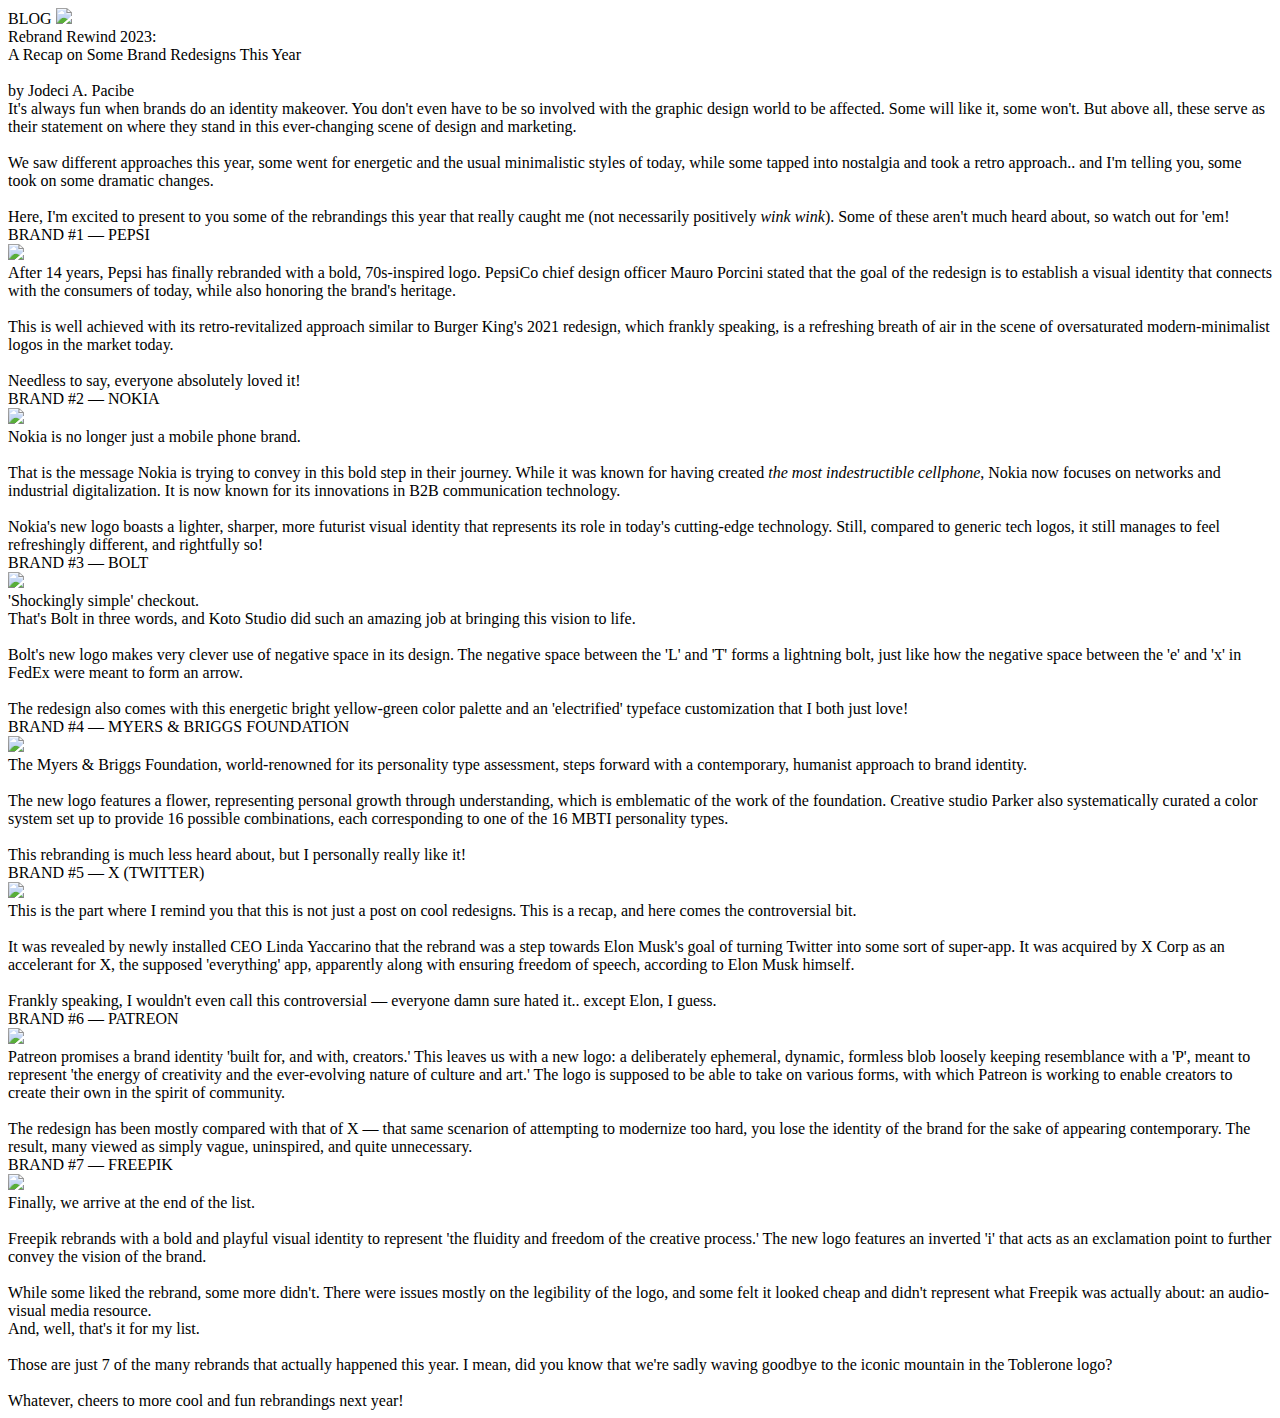
==== blog/index.html @ 335f984f "Update and rename blog.html to blog/index.html" ====
<!doctype html>
<html>
  <head> 
    <meta charset="UTF-8"> 
    <meta name="viewport" content="width=device-width, initial-scale=1.0"> 
    <meta http-equiv="X-UA-Compatible" content="ie=edge"> 
    <title>Rebrand Rewind 2023: A Recap on Brand Redesigns This Year | SUPRANOVVA Blog</title>
    <link rel="shortcut icon" type="image/png" href="assets/favicon.png">
    <link rel="stylesheet" href="../styles/blog.css">
  </head> 
  <body class="">
    <div class=" header">
      <span>BLOG</span>
      <span><a href="../"><img id="back" src="../assets/suprasmol.svg"></a></span>
    </div>
    <div class="title content">
      <span>
        <span class="lvl1">
          Rebrand Rewind 2023: <br> A Recap on Some Brand Redesigns This Year
        </span>
      <br><br>by Jodeci A. Pacibe
      </span>
    </div>
    <div class="content">
      <span>
        It's always fun when brands do an identity makeover. You don't even have to be so involved with the graphic design world to be affected. Some will like it, some won't. But above all, these serve as their statement on where they stand in this ever-changing scene of design and marketing.
        <br><br>
        We saw different approaches this year, some went for energetic and the usual minimalistic styles of today, while some tapped into nostalgia and took a retro approach.. and I'm telling you, some took on some dramatic changes.
        <br><br>
        Here, I'm excited to present to you some of the rebrandings this year that really caught me (not necessarily positively <i>wink wink</i>). Some of these aren't much heard about, so watch out for 'em!
      </span>
    </div>
    <div class="content">
      <span class="subtitle">
        BRAND #1 — PEPSI<br>
        <img class="content-img" src="assets/pepsi.png">
      </span>
    </div>
    <div class="content">
      <span>
        After 14 years, Pepsi has finally rebranded with a bold, 70s-inspired logo. PepsiCo chief design officer Mauro Porcini stated that the goal of the redesign is to establish a visual identity that connects with the consumers of today, while also honoring the brand's heritage.
        <br><br>
        This is well achieved with its retro-revitalized approach similar to Burger King's 2021 redesign, which frankly speaking, is a refreshing breath of air in the scene of oversaturated modern-minimalist logos in the market today.
        <br><br>
        Needless to say, everyone absolutely loved it!
      </span>
    </div>
    <div class="content">
      <span class="subtitle">
        BRAND #2 — NOKIA<br>
        <img class="content-img" src="assets/nokia.png">
      </span>
    </div>
    <div class="content">
      <span>
        Nokia is no longer just a mobile phone brand.
        <br><br>
        That is the message Nokia is trying to convey in this bold step in their journey. While it was known for having created <i>the most indestructible cellphone</i>, Nokia now focuses on networks and industrial digitalization. It is now known for its innovations in B2B communication technology.
        <br><br>
        Nokia's new logo boasts a lighter, sharper, more futurist visual identity that represents its role in today's cutting-edge technology. Still, compared to generic tech logos, it still manages to feel refreshingly different, and rightfully so!
      </span>
    </div>
    <div class="content">
      <span class="subtitle">
        BRAND #3 — BOLT<br>
        <img class="content-img" src="assets/bolt.png">
      </span>
    </div>
    <div class="content">
      <span>
        'Shockingly simple' checkout.
        <br>
        That's Bolt in three words, and Koto Studio did such an amazing job at bringing this vision to life.
        <br><br>
        Bolt's new logo makes very clever use of negative space in its design. The negative space between the 'L' and 'T' forms a lightning bolt, just like how the negative space between the 'e' and 'x' in FedEx were meant to form an arrow.
        <br><br>The redesign also comes with this energetic bright yellow-green color palette and an 'electrified' typeface customization that I both just love!
      </span>
    </div>
    <div class="content">
      <span class="subtitle">
        BRAND #4 — MYERS & BRIGGS FOUNDATION<br>
        <img class="content-img" src="assets/myersbriggs.png">
      </span>
    </div>
    <div class="content">
      <span>
        The Myers & Briggs Foundation, world-renowned for its personality type assessment, steps forward with a contemporary, humanist approach to brand identity. 
        <br><br>
        The new logo features a flower, representing personal growth through understanding, which is emblematic of the work of the foundation. Creative studio Parker also systematically curated a color system set up to provide 16 possible combinations, each corresponding to one of the 16 MBTI personality types.
        <br><br>
        This rebranding is much less heard about, but I personally really like it!
      </span>
    </div>
    <div class="content">
      <span class="subtitle">
        BRAND #5 — X (TWITTER)<br>
        <img class="content-img" src="assets/x.png">
      </span>
    </div>
    <div class="content">
      <span>
        This is the part where I remind you that this is not just a post on cool redesigns. This is a recap, and here comes the controversial bit.
        <br><br>
        It was revealed by newly installed CEO Linda Yaccarino that the rebrand was a step towards Elon Musk's goal of turning Twitter into some sort of super-app. It was acquired by X Corp as an accelerant for X, the supposed 'everything' app, apparently along with ensuring freedom of speech, according to Elon Musk himself.
        <br><br>
        Frankly speaking, I wouldn't even call this controversial — everyone damn sure hated it.. except Elon, I guess.
      </span>
    </div>
    <div class="content">
      <span class="subtitle">
        BRAND #6 — PATREON<br>
        <img class="content-img" src="assets/patreon.png">
      </span>
    </div>
    <div class="content">
      <span>
        Patreon promises a brand identity 'built for, and with, creators.' 
        This leaves us with a new logo: a deliberately ephemeral, dynamic, formless blob loosely keeping resemblance with a 'P', meant to represent 'the energy of creativity and the ever-evolving nature of culture and art.' The logo is supposed to be able to take on various forms, with which Patreon is working to enable creators to create their own in the spirit of community.
        <br><br>
        The redesign has been mostly compared with that of X — that same scenarion of attempting to modernize too hard, you lose the identity of the brand for the sake of appearing contemporary. The result, many viewed as simply vague, uninspired, and quite unnecessary.
      </span>
    </div>
    <div class="content">
      <span class="subtitle">
        BRAND #7 — FREEPIK<br>
        <img class="content-img" src="assets/freepik.png">
      </span>
    </div>
    <div class="content">
      <span>
        Finally, we arrive at the end of the list.
        <br><br>
        Freepik rebrands with a bold and playful visual identity to represent 'the fluidity and freedom of the creative process.' The new logo features an inverted 'i' that acts as an exclamation point to further convey the vision of the brand.
        <br><br>
        While some liked the rebrand, some more didn't. There were issues mostly on the legibility of the logo, and some felt it looked cheap and didn't represent what Freepik was actually about: an audio-visual media resource.
      </span>
    </div>
    <div class="content">
      <span>
        And, well, that's it for my list.
        <br><br>
        Those are just 7 of the many rebrands that actually happened this year. I mean, did you know that we're sadly waving goodbye to the iconic mountain in the Toblerone logo?
        <br><br>
        Whatever, cheers to more cool and fun rebrandings next year!
      </span>
    </div>
    <div class="foot-pad"></div>
 </body>
</html>
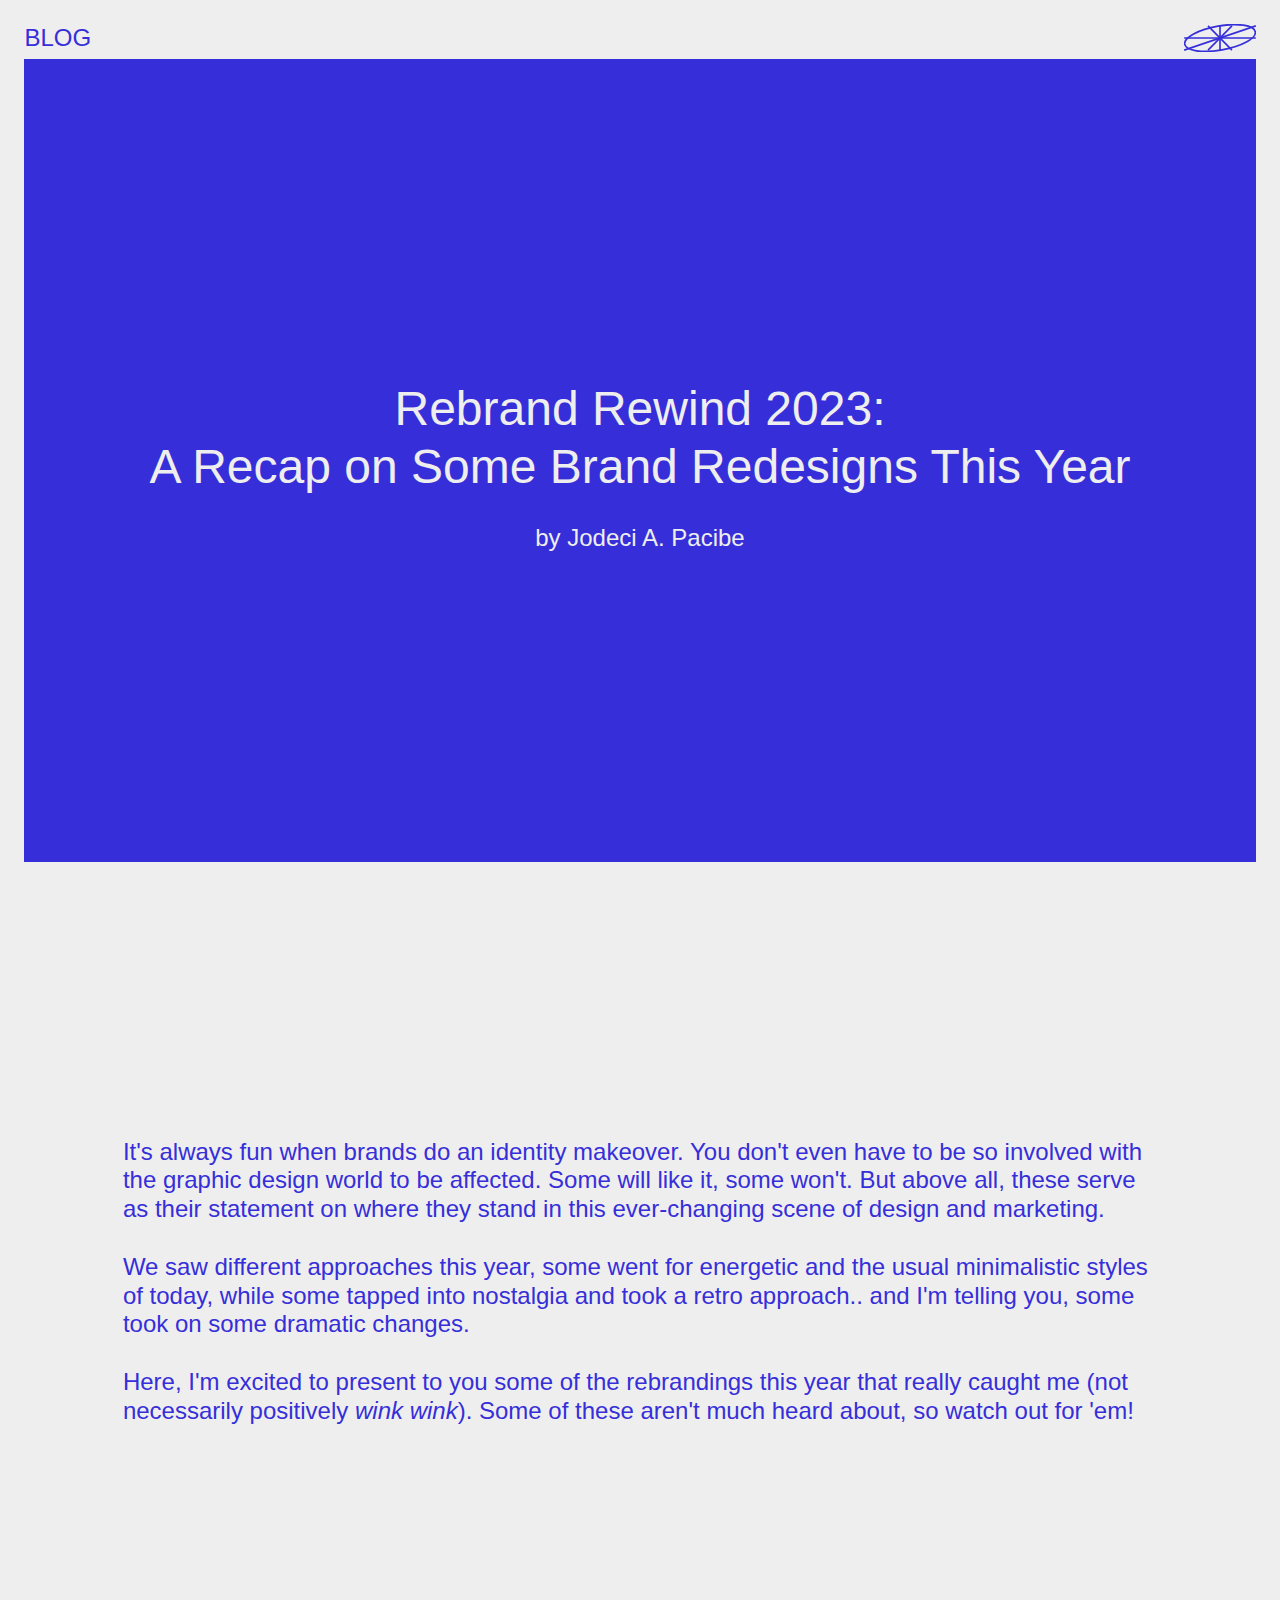
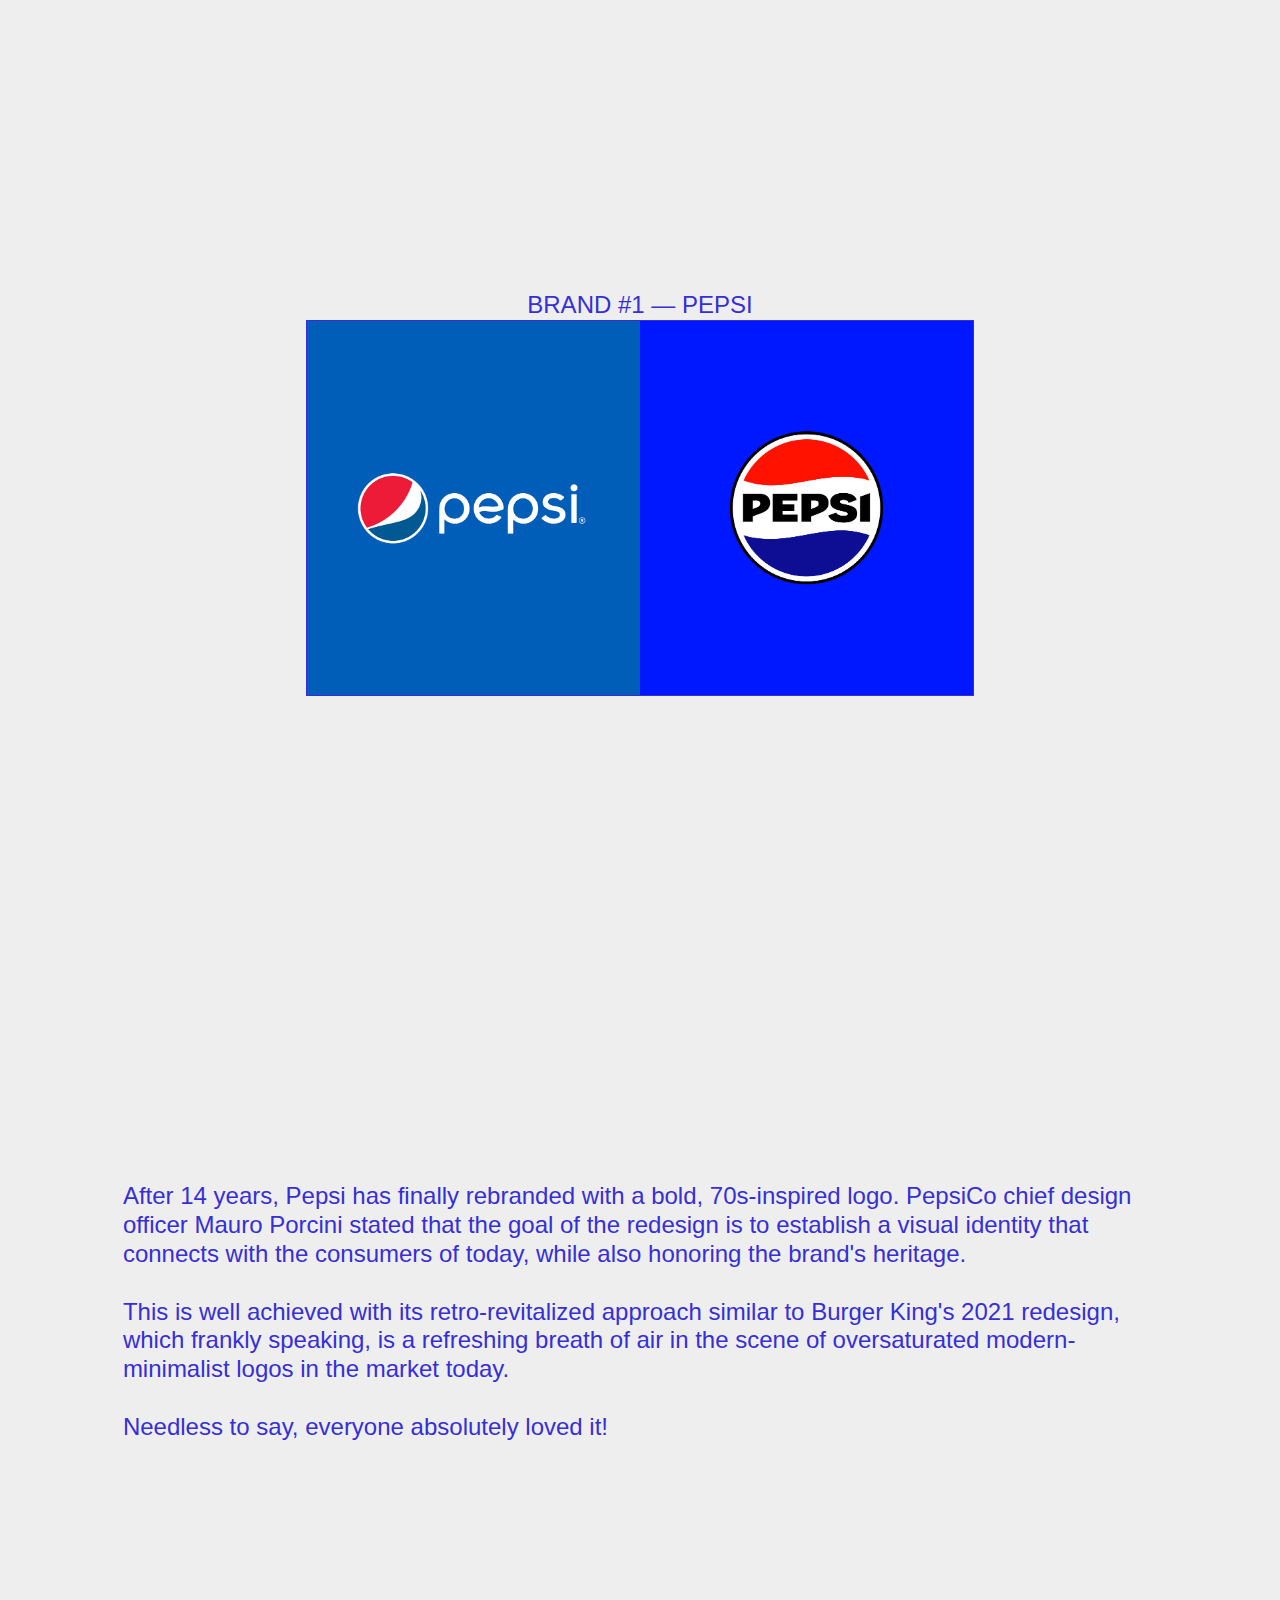
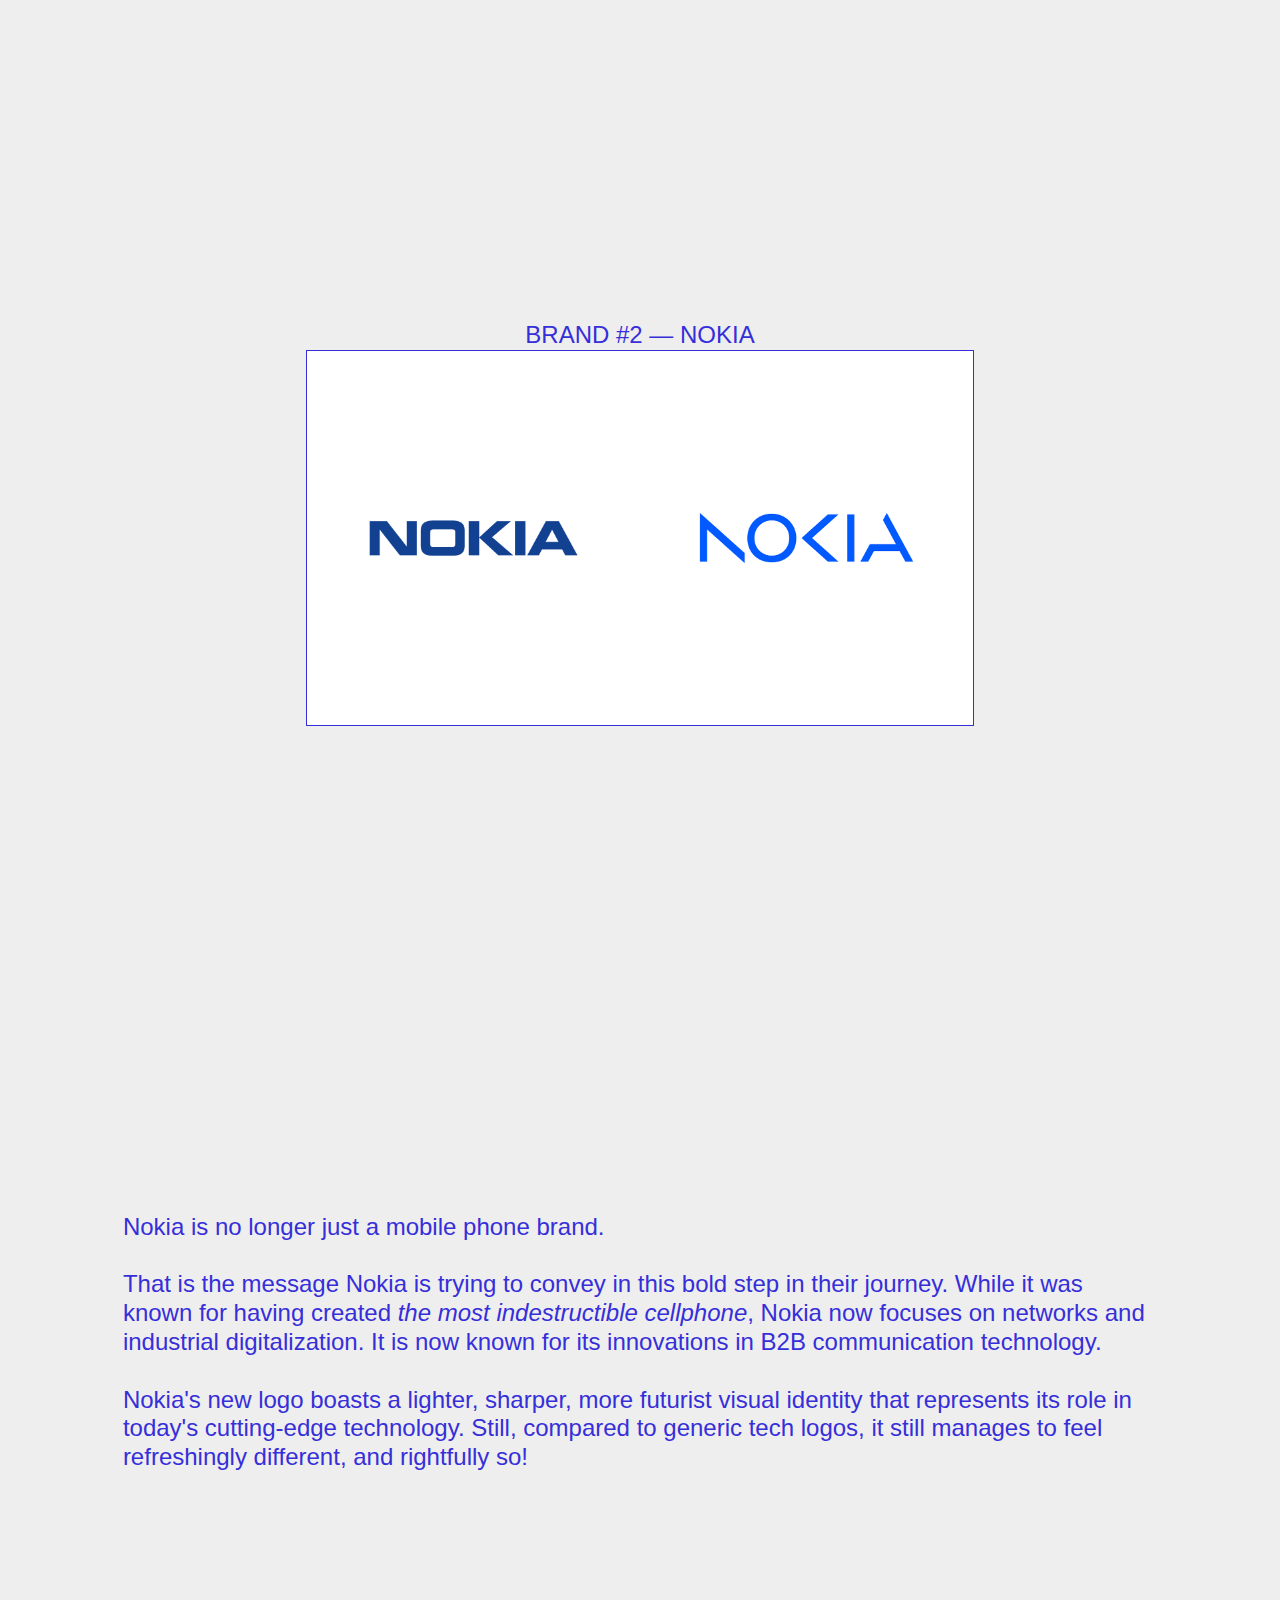
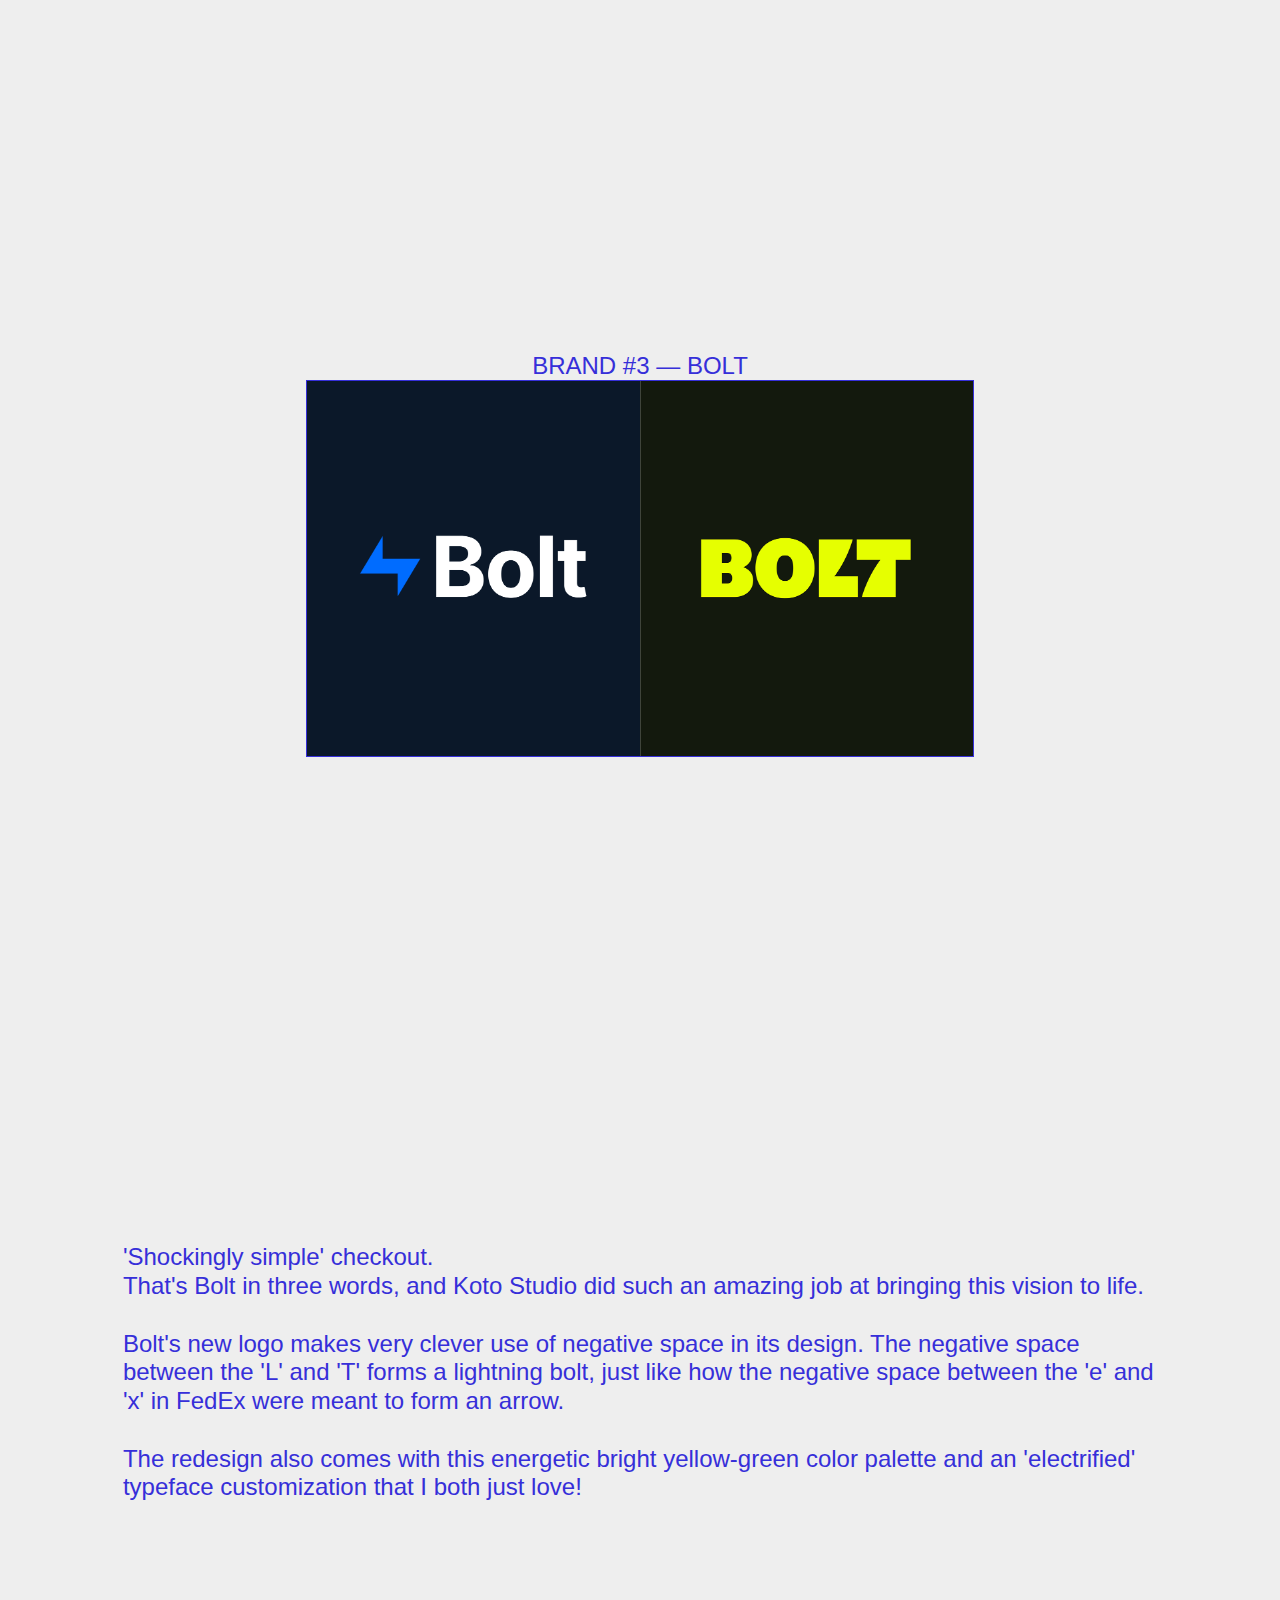
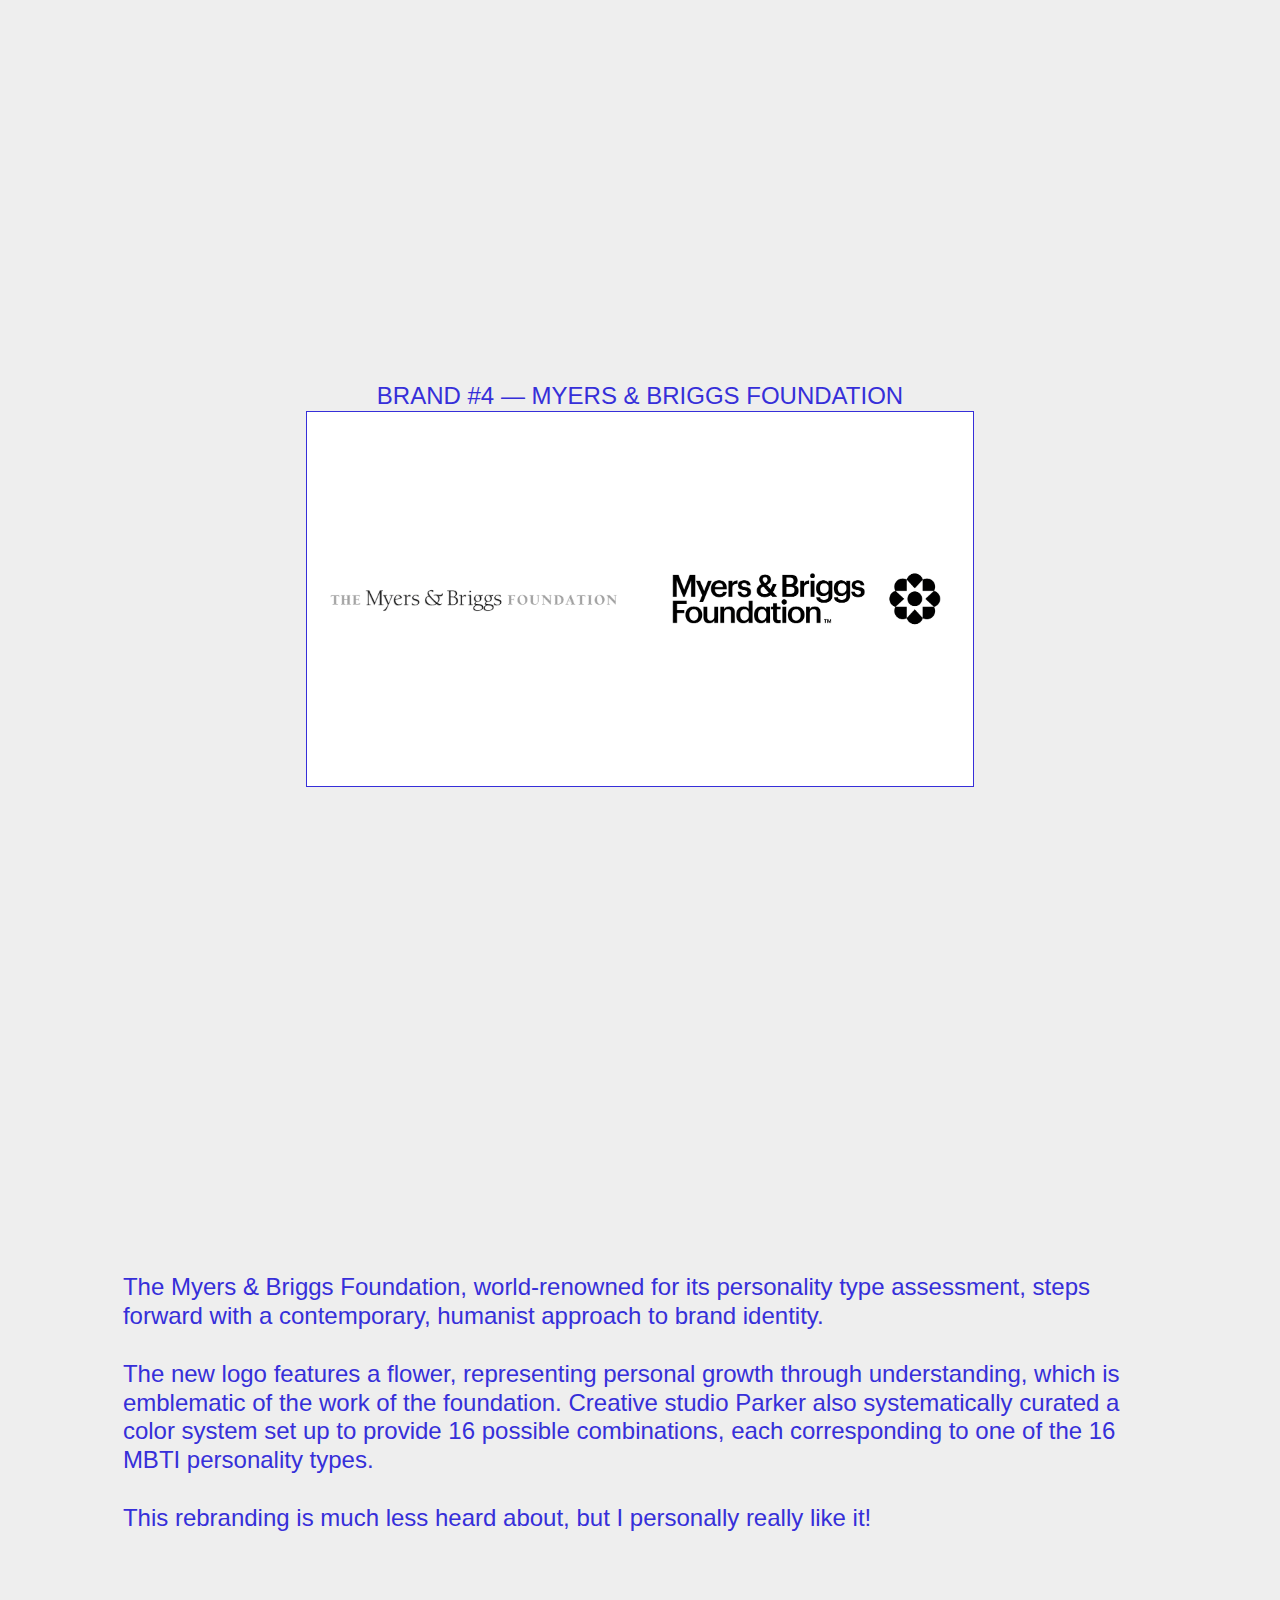
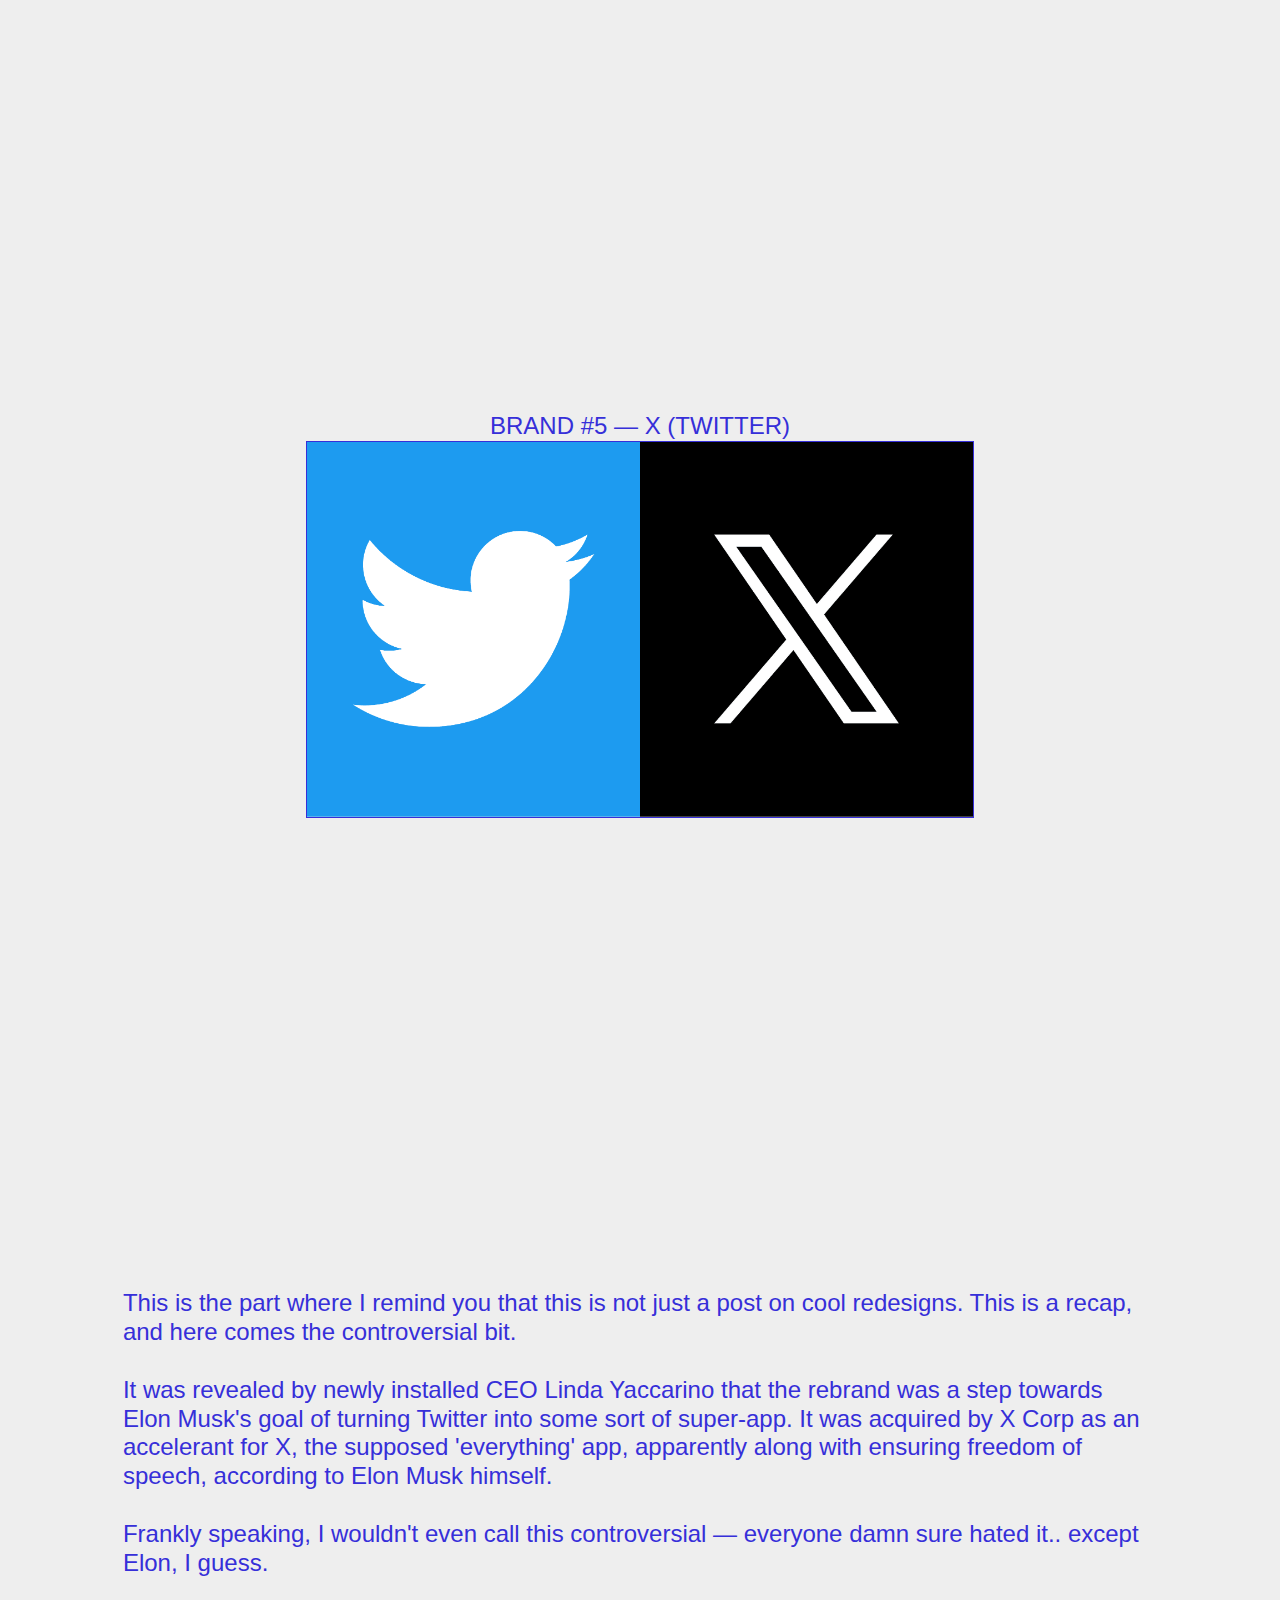
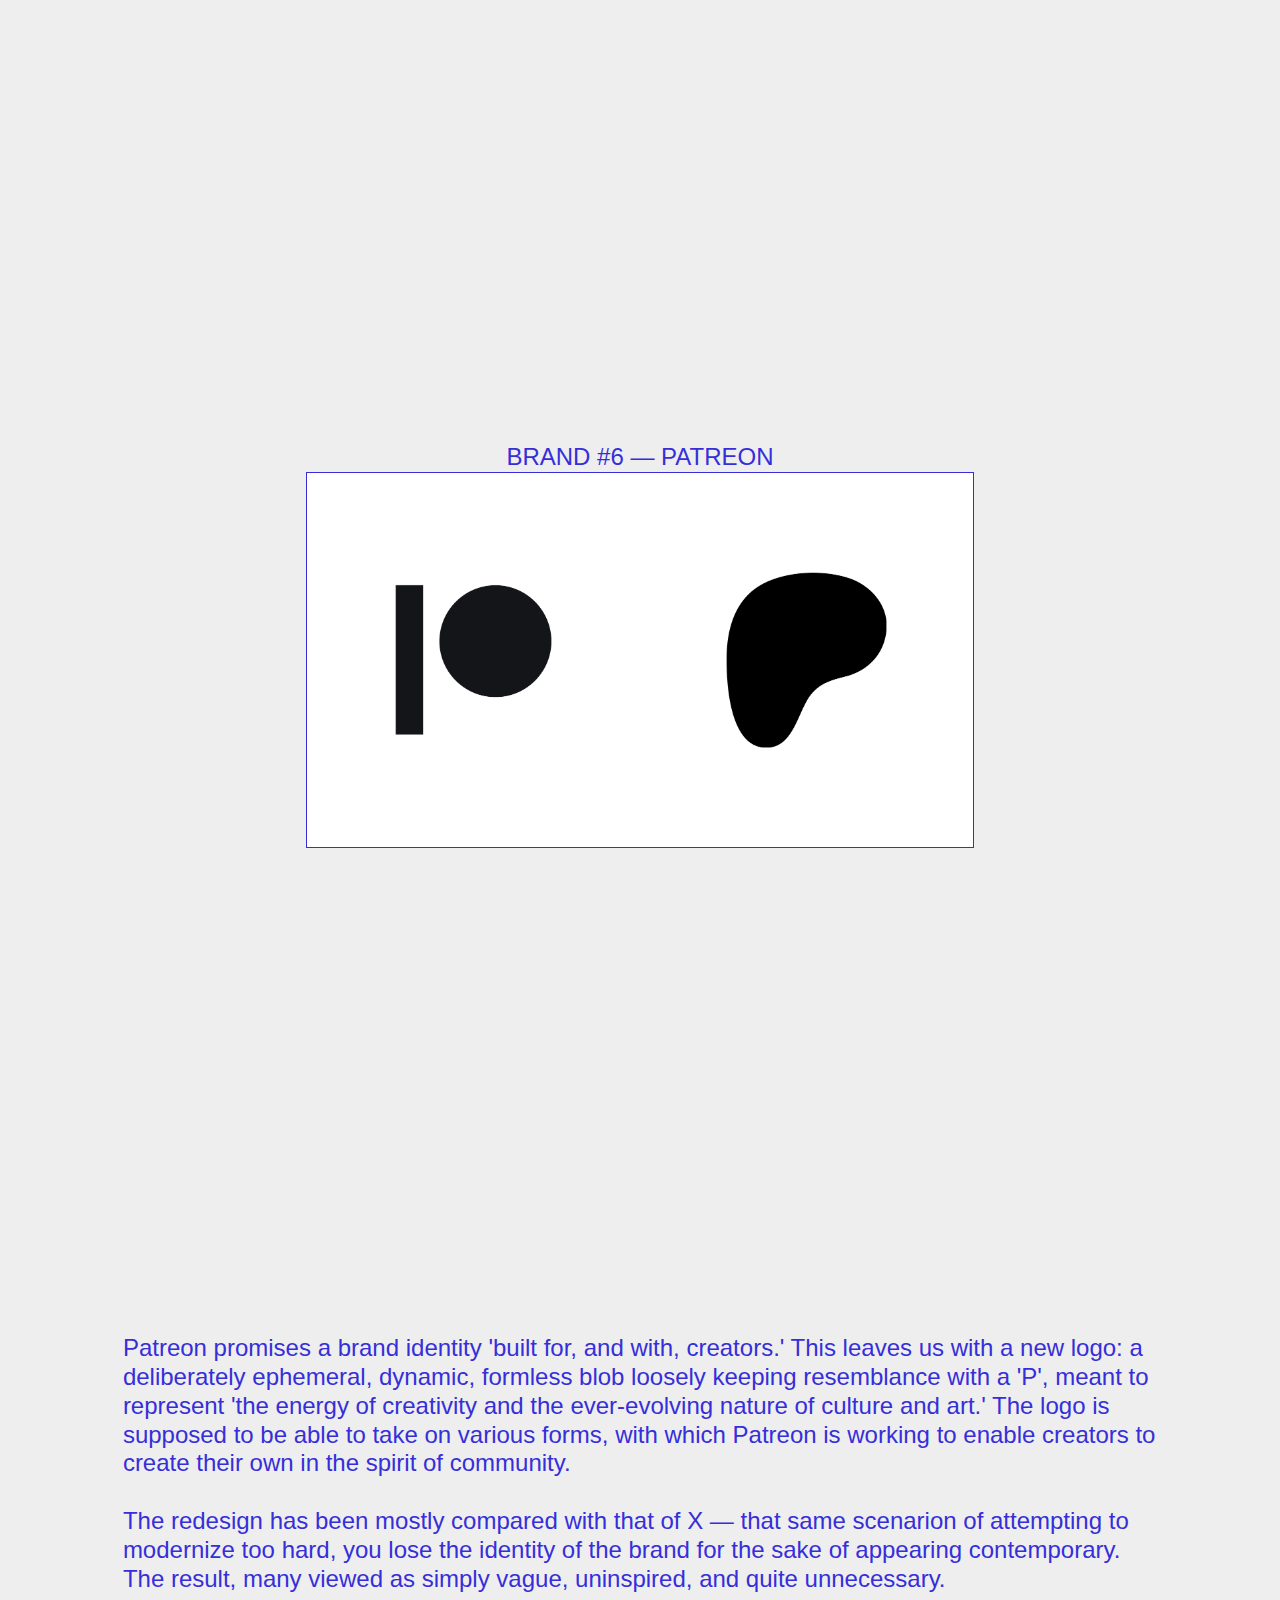
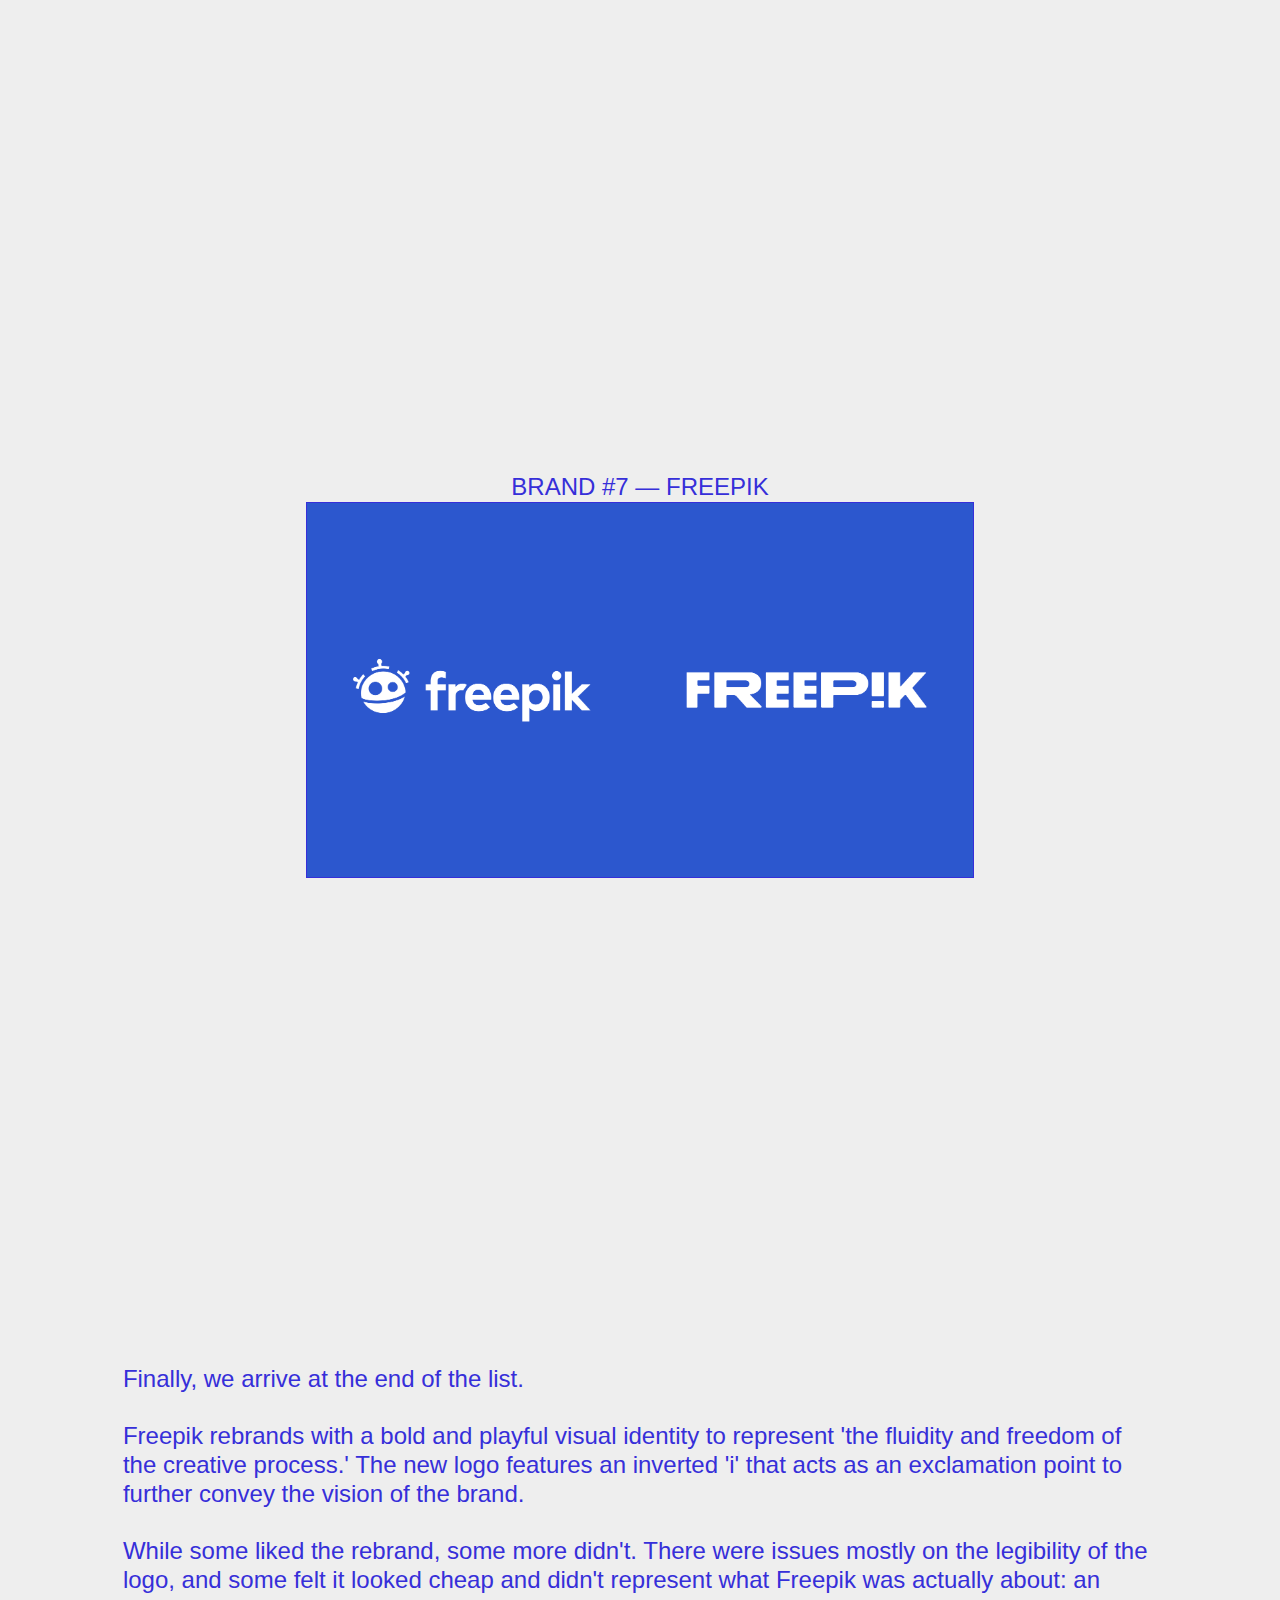
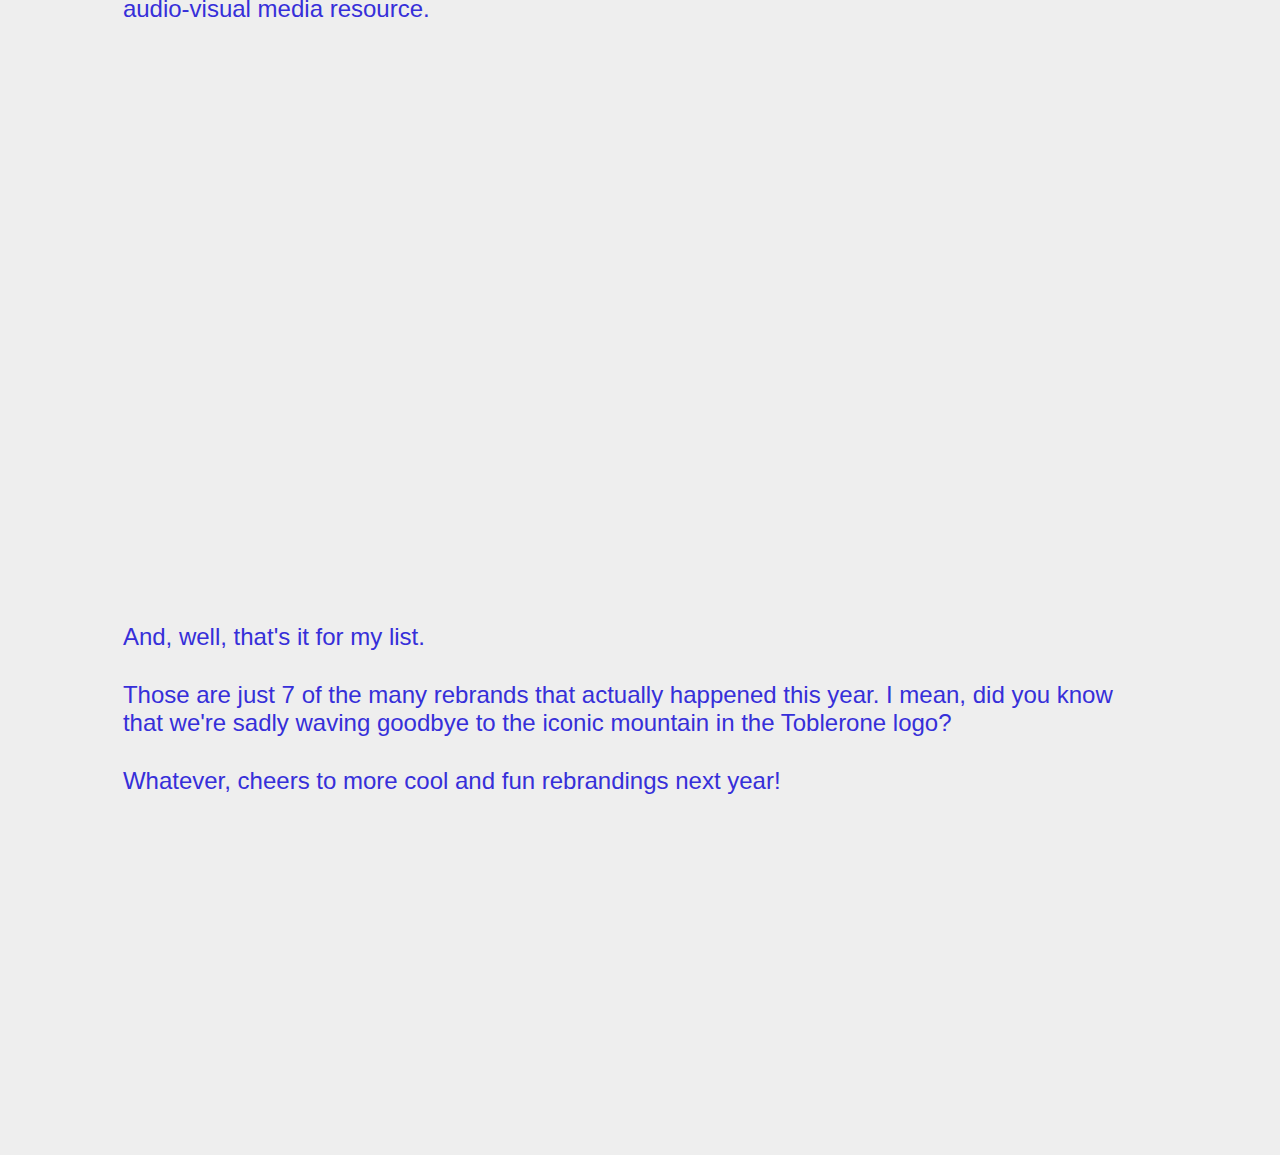
==== commit 1ad8b9a5: "Update index.html" ====
--- a/blog/index.html
+++ b/blog/index.html
@@ -5,7 +5,7 @@
     <meta name="viewport" content="width=device-width, initial-scale=1.0"> 
     <meta http-equiv="X-UA-Compatible" content="ie=edge"> 
     <title>Rebrand Rewind 2023: A Recap on Brand Redesigns This Year | SUPRANOVVA Blog</title>
-    <link rel="shortcut icon" type="image/png" href="assets/favicon.png">
+    <link rel="shortcut icon" type="image/png" href="../assets/favicon.png">
     <link rel="stylesheet" href="../styles/blog.css">
   </head> 
   <body class="">
@@ -33,7 +33,7 @@
     <div class="content">
       <span class="subtitle">
         BRAND #1 — PEPSI<br>
-        <img class="content-img" src="assets/pepsi.png">
+        <img class="content-img" src="../assets/pepsi.png">
       </span>
     </div>
     <div class="content">
@@ -48,7 +48,7 @@
     <div class="content">
       <span class="subtitle">
         BRAND #2 — NOKIA<br>
-        <img class="content-img" src="assets/nokia.png">
+        <img class="content-img" src="../assets/nokia.png">
       </span>
     </div>
     <div class="content">
@@ -63,7 +63,7 @@
     <div class="content">
       <span class="subtitle">
         BRAND #3 — BOLT<br>
-        <img class="content-img" src="assets/bolt.png">
+        <img class="content-img" src="../assets/bolt.png">
       </span>
     </div>
     <div class="content">
@@ -79,7 +79,7 @@
     <div class="content">
       <span class="subtitle">
         BRAND #4 — MYERS & BRIGGS FOUNDATION<br>
-        <img class="content-img" src="assets/myersbriggs.png">
+        <img class="content-img" src="../assets/myersbriggs.png">
       </span>
     </div>
     <div class="content">
@@ -94,7 +94,7 @@
     <div class="content">
       <span class="subtitle">
         BRAND #5 — X (TWITTER)<br>
-        <img class="content-img" src="assets/x.png">
+        <img class="content-img" src="../assets/x.png">
       </span>
     </div>
     <div class="content">
@@ -109,7 +109,7 @@
     <div class="content">
       <span class="subtitle">
         BRAND #6 — PATREON<br>
-        <img class="content-img" src="assets/patreon.png">
+        <img class="content-img" src="../assets/patreon.png">
       </span>
     </div>
     <div class="content">
@@ -123,7 +123,7 @@
     <div class="content">
       <span class="subtitle">
         BRAND #7 — FREEPIK<br>
-        <img class="content-img" src="assets/freepik.png">
+        <img class="content-img" src="../assets/freepik.png">
       </span>
     </div>
     <div class="content">
--- a/styles/blog.css
+++ b/styles/blog.css
@@ -0,0 +1,146 @@
+@import url('https://github.com/kaspernordkvist/uncut_sans/blob/main/Webfonts/UncutSans-Regular.woff');
+
+/* BASE */
+
+* {
+    font-family: 'Uncut Sans', sans-serif;
+    box-sizing: border-box;
+    cursor: default;
+    
+}
+
+:root {
+    --margin: calc(0.75 * clamp(1.125rem, 0.6666vw + 1rem, 1.5rem));
+    --body-height: calc(100svh - 2 * var(--margin));
+    --body-width: calc(100vw - 2 * var(--margin));
+    --header-height: calc(1.5em);
+    --content-height: calc(var(--body-height) - var(--header-height));
+}
+
+html {
+    font-family: 'Uncut Sans', sans-serif;
+    font-size: clamp(1.125rem, 0.6666vw + 1rem, 1.5rem);
+    line-height: 1.2;
+    background-color: #eeeeee;
+    color: #362FD9;
+    scroll-snap-type: y mandatory;
+    scroll-padding-bottom: var(--margin);
+
+    overflow-y: scroll;
+    scrollbar-width: none;
+    -ms-overflow-style: none;
+}
+
+html::-webkit-scrollbar {
+    width: 0;
+    height: 0;
+}
+
+body {
+    min-height: var(--body-height);
+    margin: 0 var(--margin);
+    position: relative;
+}
+
+a {
+    color: inherit;
+    text-decoration: none;
+    cursor: pointer;
+}
+
+.b {
+    border: solid;
+}
+
+/* TEXT STUFF */
+
+.lvl1 {
+    font-size: 2em;
+}
+
+/* HOME */
+
+#back {
+    width: calc(1em * 3);
+    cursor: pointer;
+}
+
+/* ARTICLES */
+
+.fit, .header, .content {
+    display: flex;
+    justify-content: space-between;
+    align-content: space-between;
+    gap: 2ch;
+}
+
+.header, .foot-pad {
+    background-color: #eeeeee;
+    position: sticky;
+}
+
+.header {
+    padding-top: var(--margin); 
+    top: 0;
+    z-index: 999;
+}
+
+.title {
+    background-color: #362FD9;
+    color: #eeeeee;
+    text-align: center;
+    justify-content: center;
+}
+
+.content span img {
+    width: min(100%, 50ch);
+    margin: 0 calc((100% - min(100%, 50ch)) / 2);
+    border: 0.08rem solid #362FD9;
+}
+
+.subtitle {
+    text-align: center;
+}
+
+.content, .embed-content {
+    scroll-snap-align: end;
+    align-items: center;
+    min-height: var(--content-height);
+    padding: 0 8%;
+}
+
+.embed-content {
+    height: var(--content-height);
+}
+
+.embed {
+    height: min(100%, calc(var(--body-width) / (4 / 3)));
+    width: min(100%, calc(var(--content-height) * (4 / 3)));
+    position: relative;
+}
+
+.foot-pad {
+    height: calc(0.5 * clamp(1.75rem, 4vw + 1rem, 4rem));
+    bottom: 0;
+}
+
+/* PASS */
+
+button, button:active {
+    appearance: none;
+    outline: none;
+    font-size: 0.75em;
+    padding: 0.2em;
+    border: solid;
+}
+
+button:active {
+    background-color: inherit;
+    color: inherit;
+}
+
+button {
+    background-color: #fede29;
+    color: #2584ec;
+    border: #fede29 solid;
+}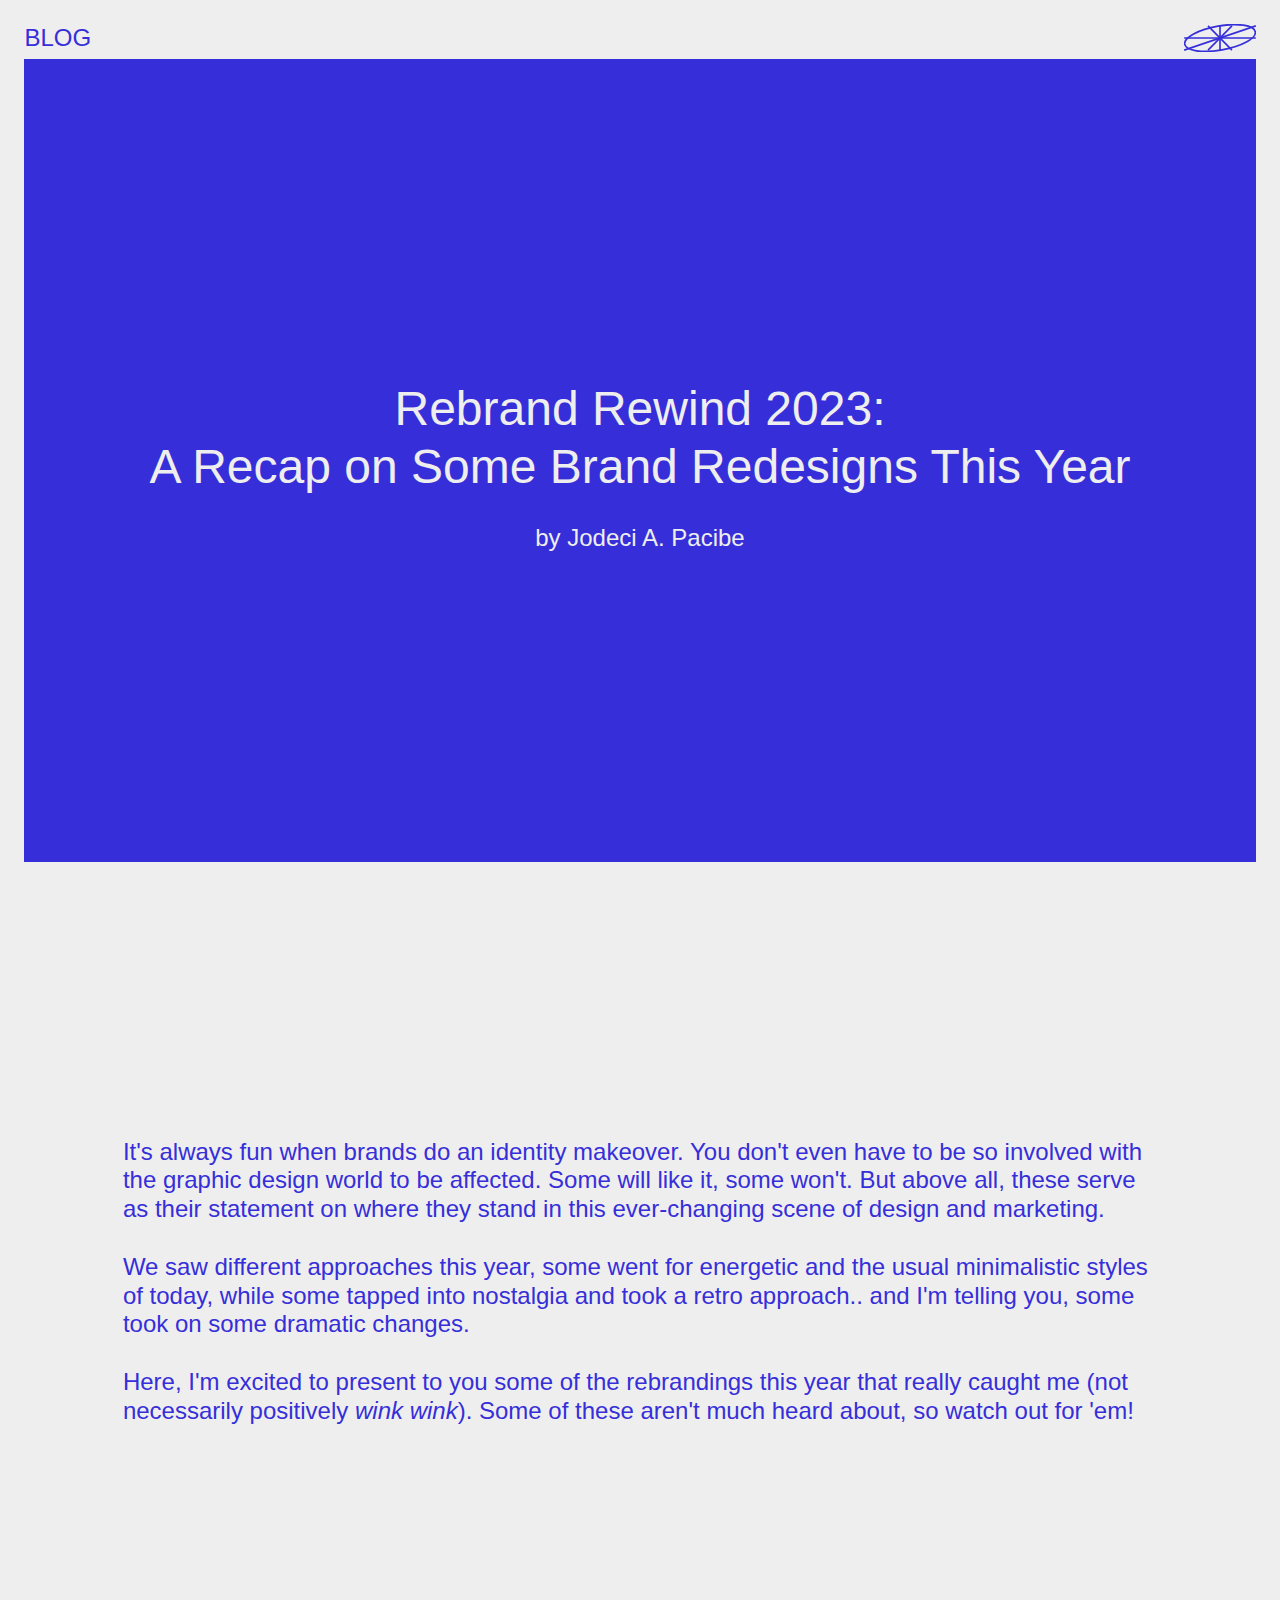
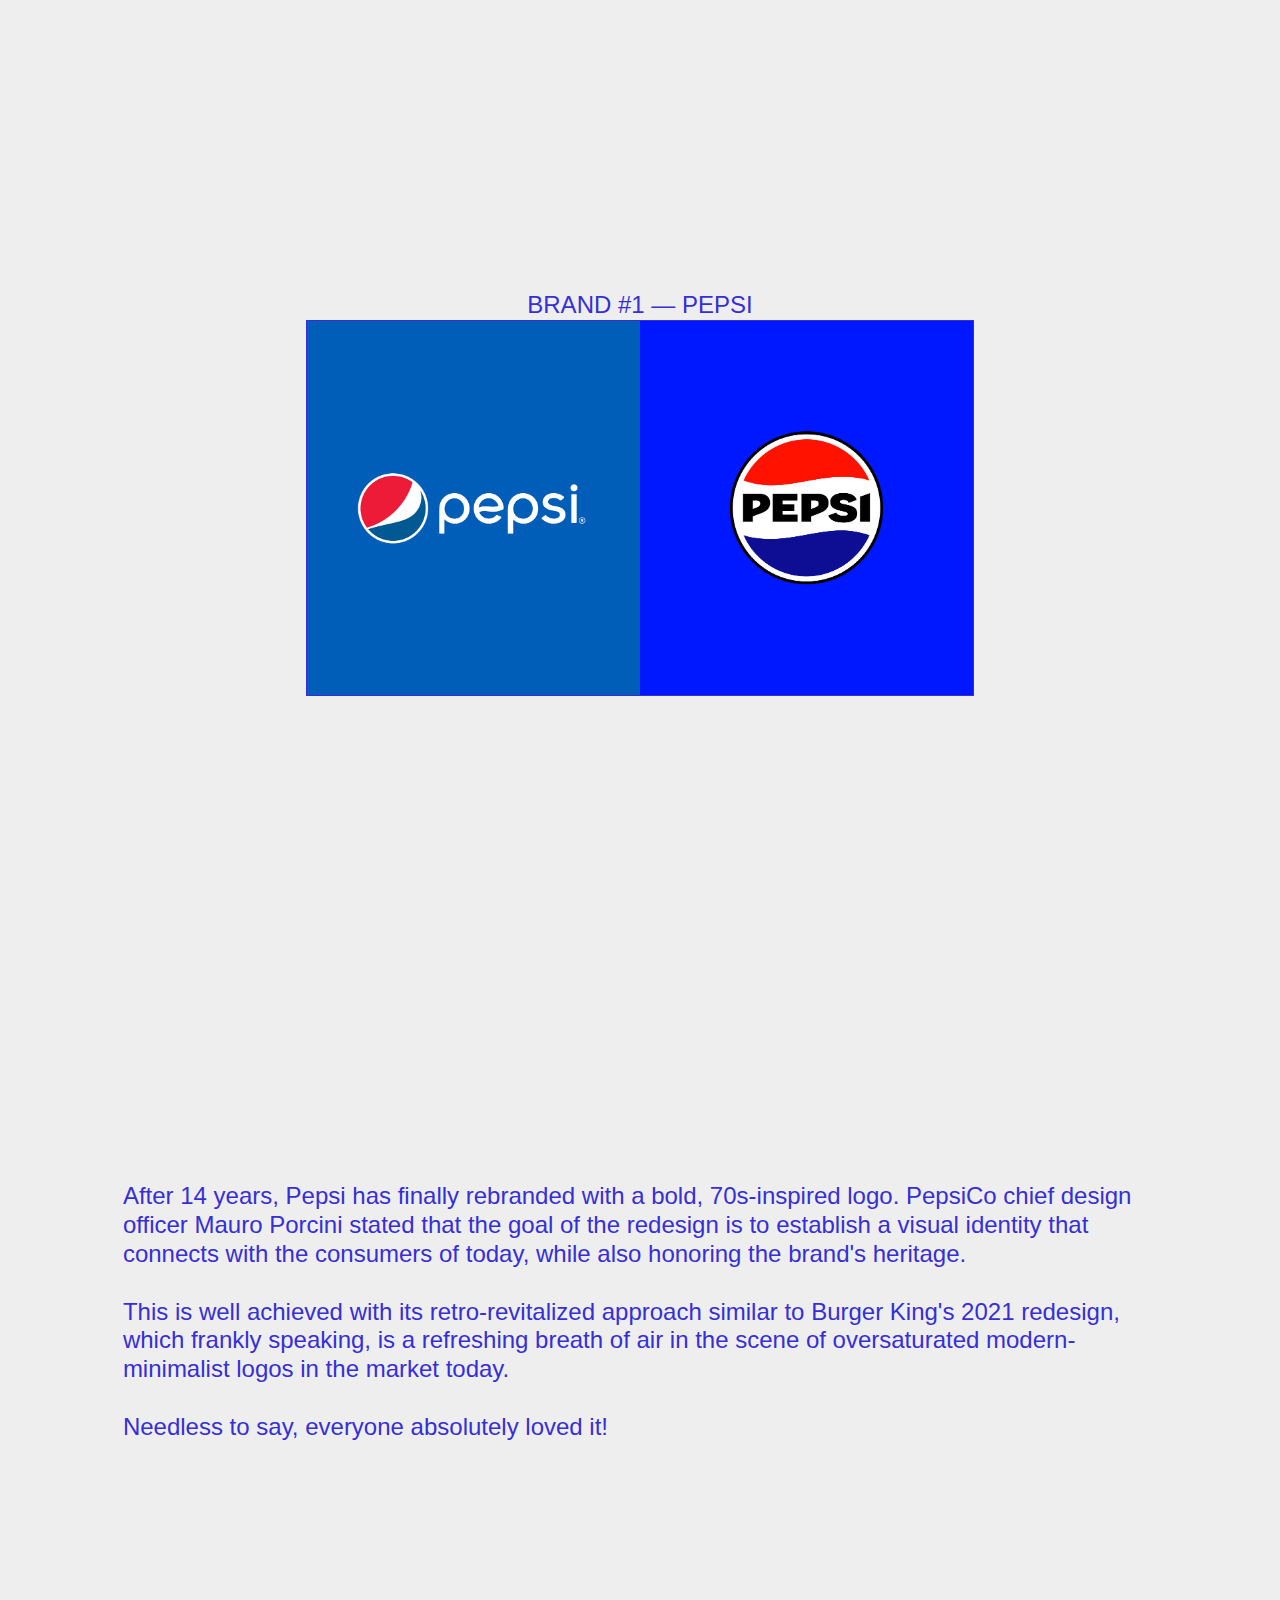
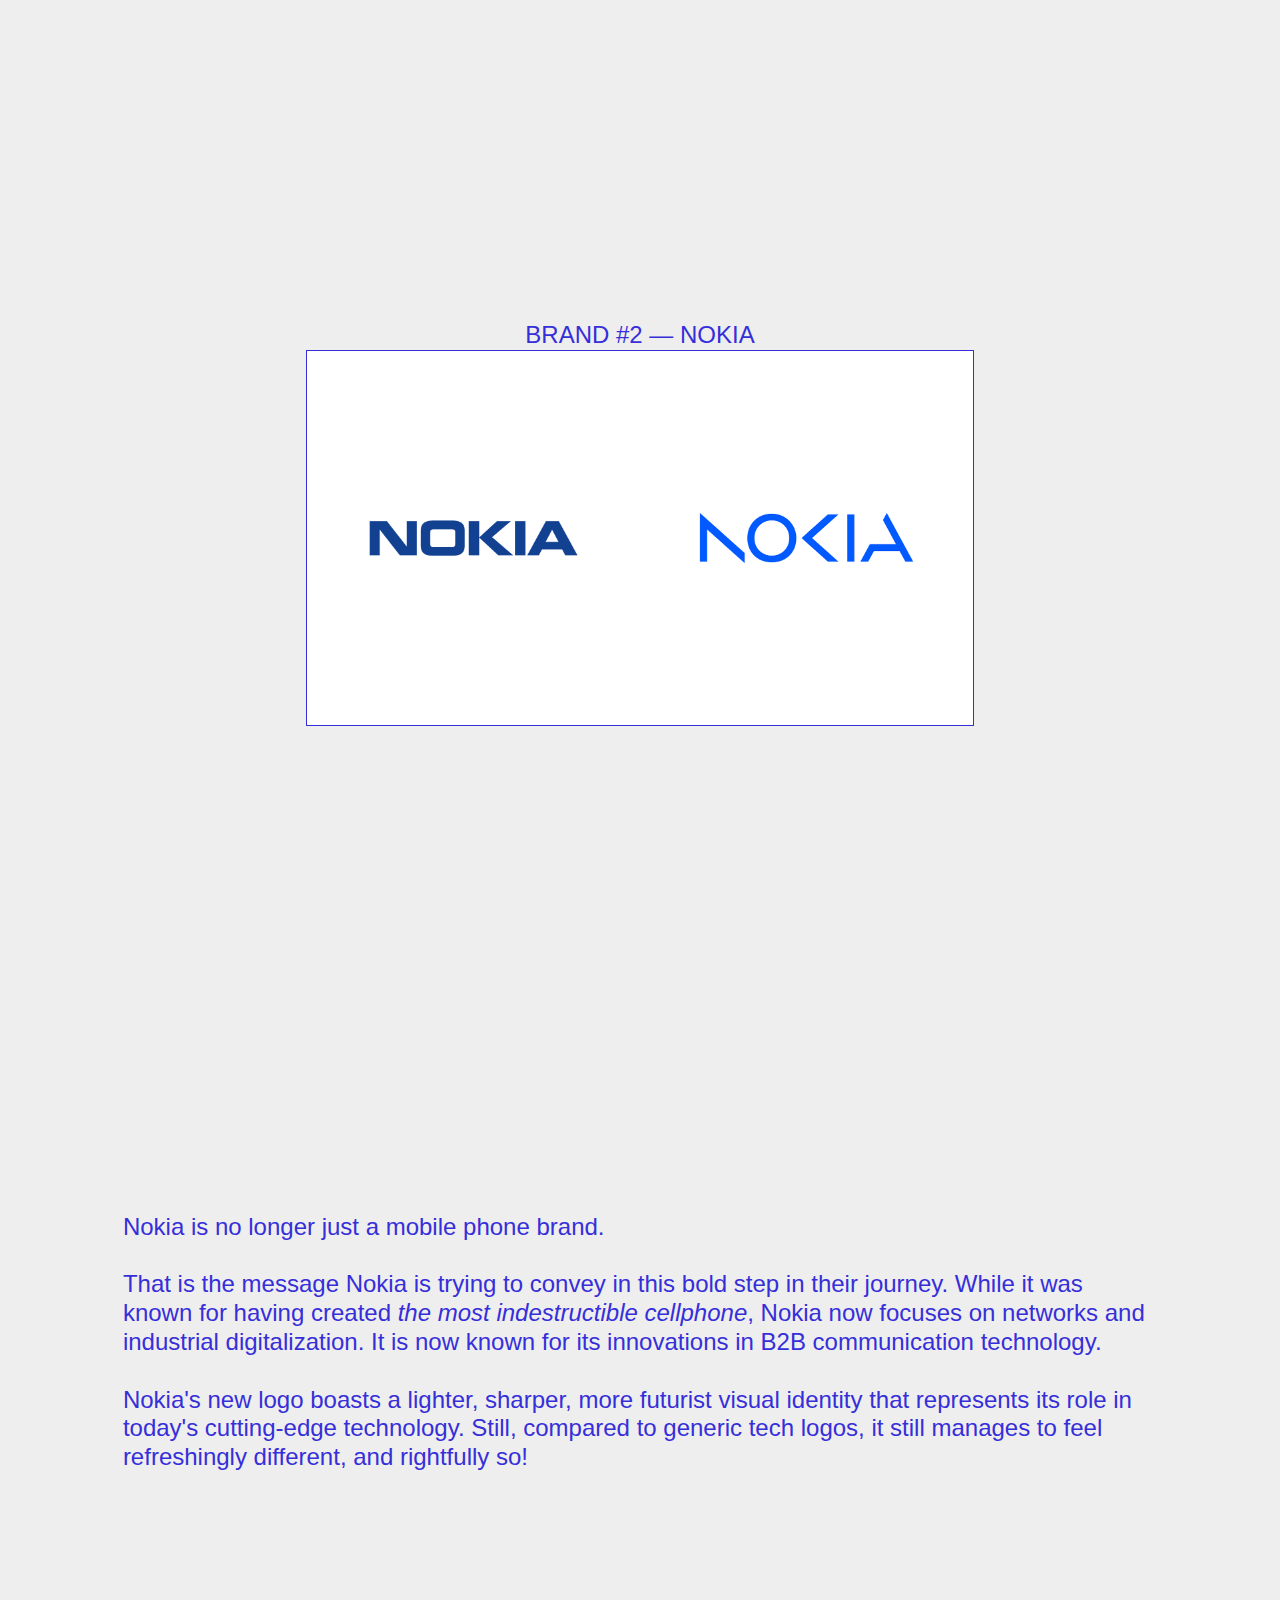
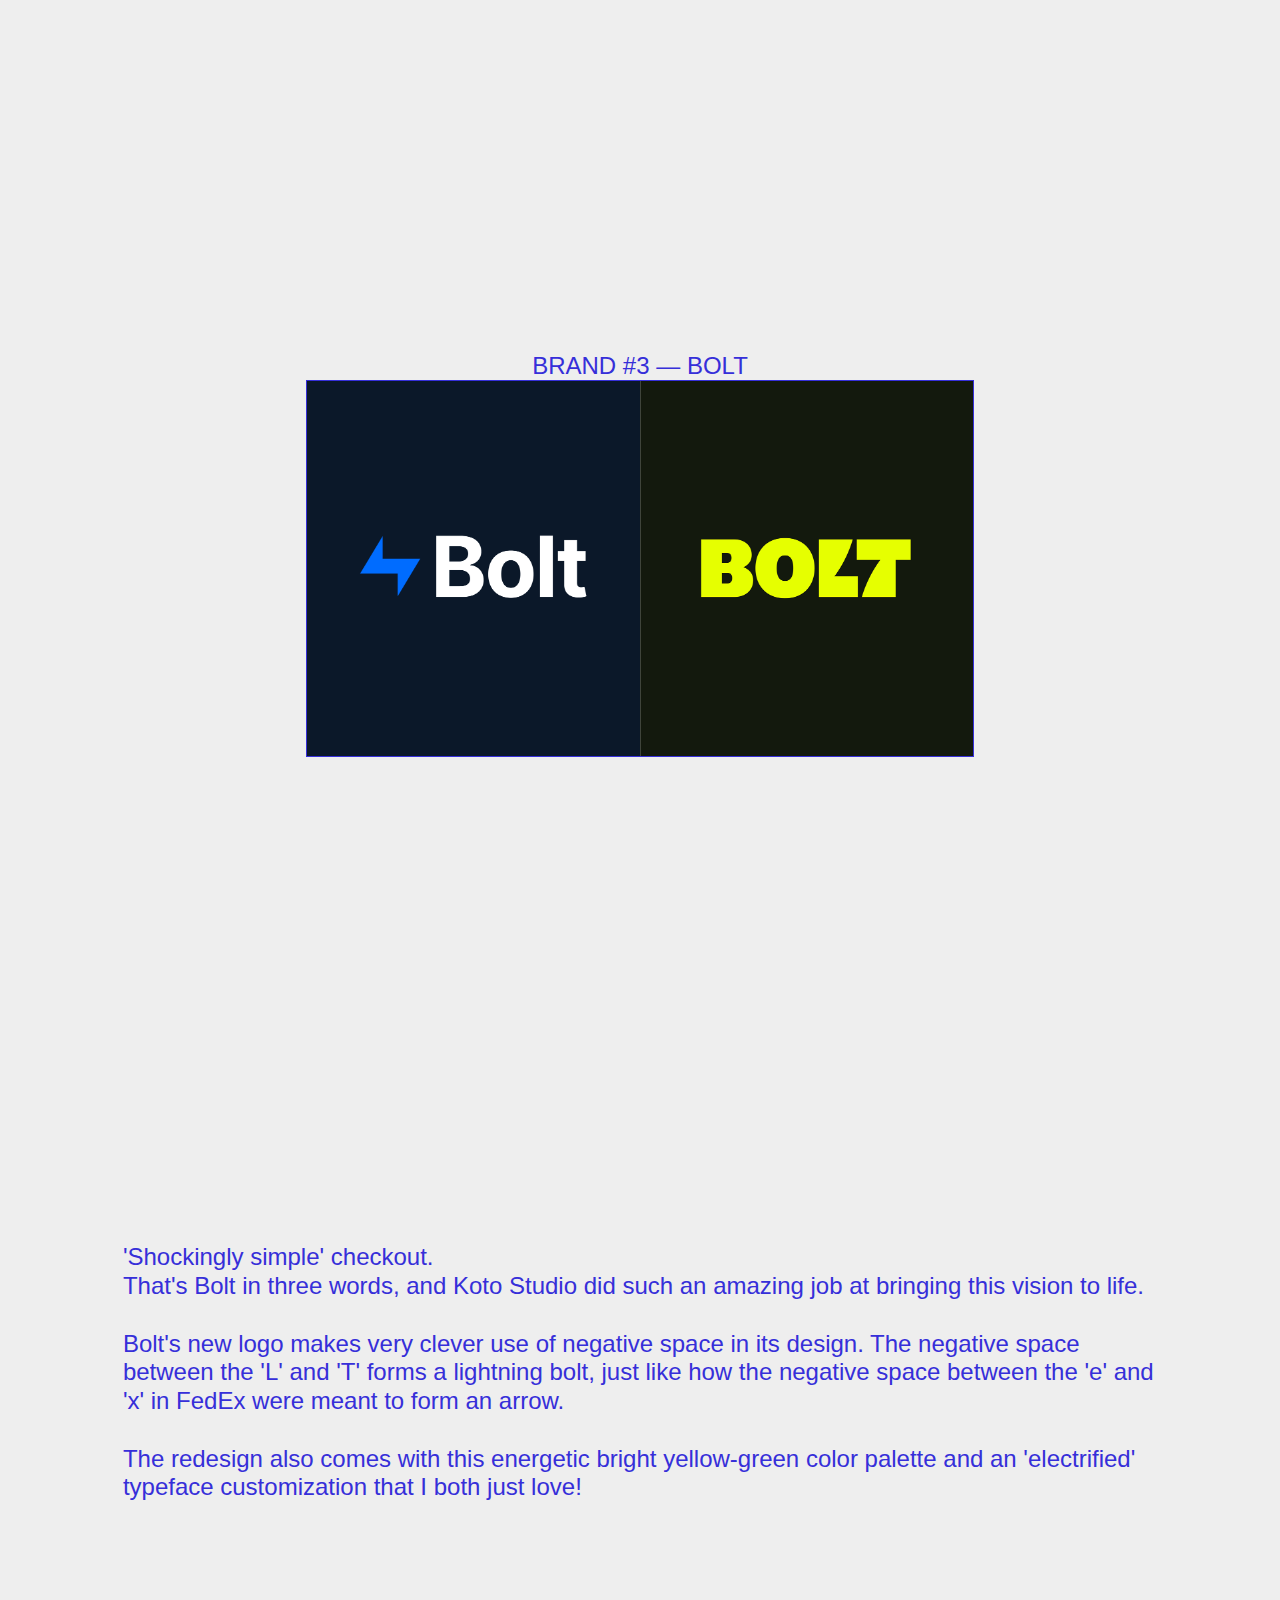
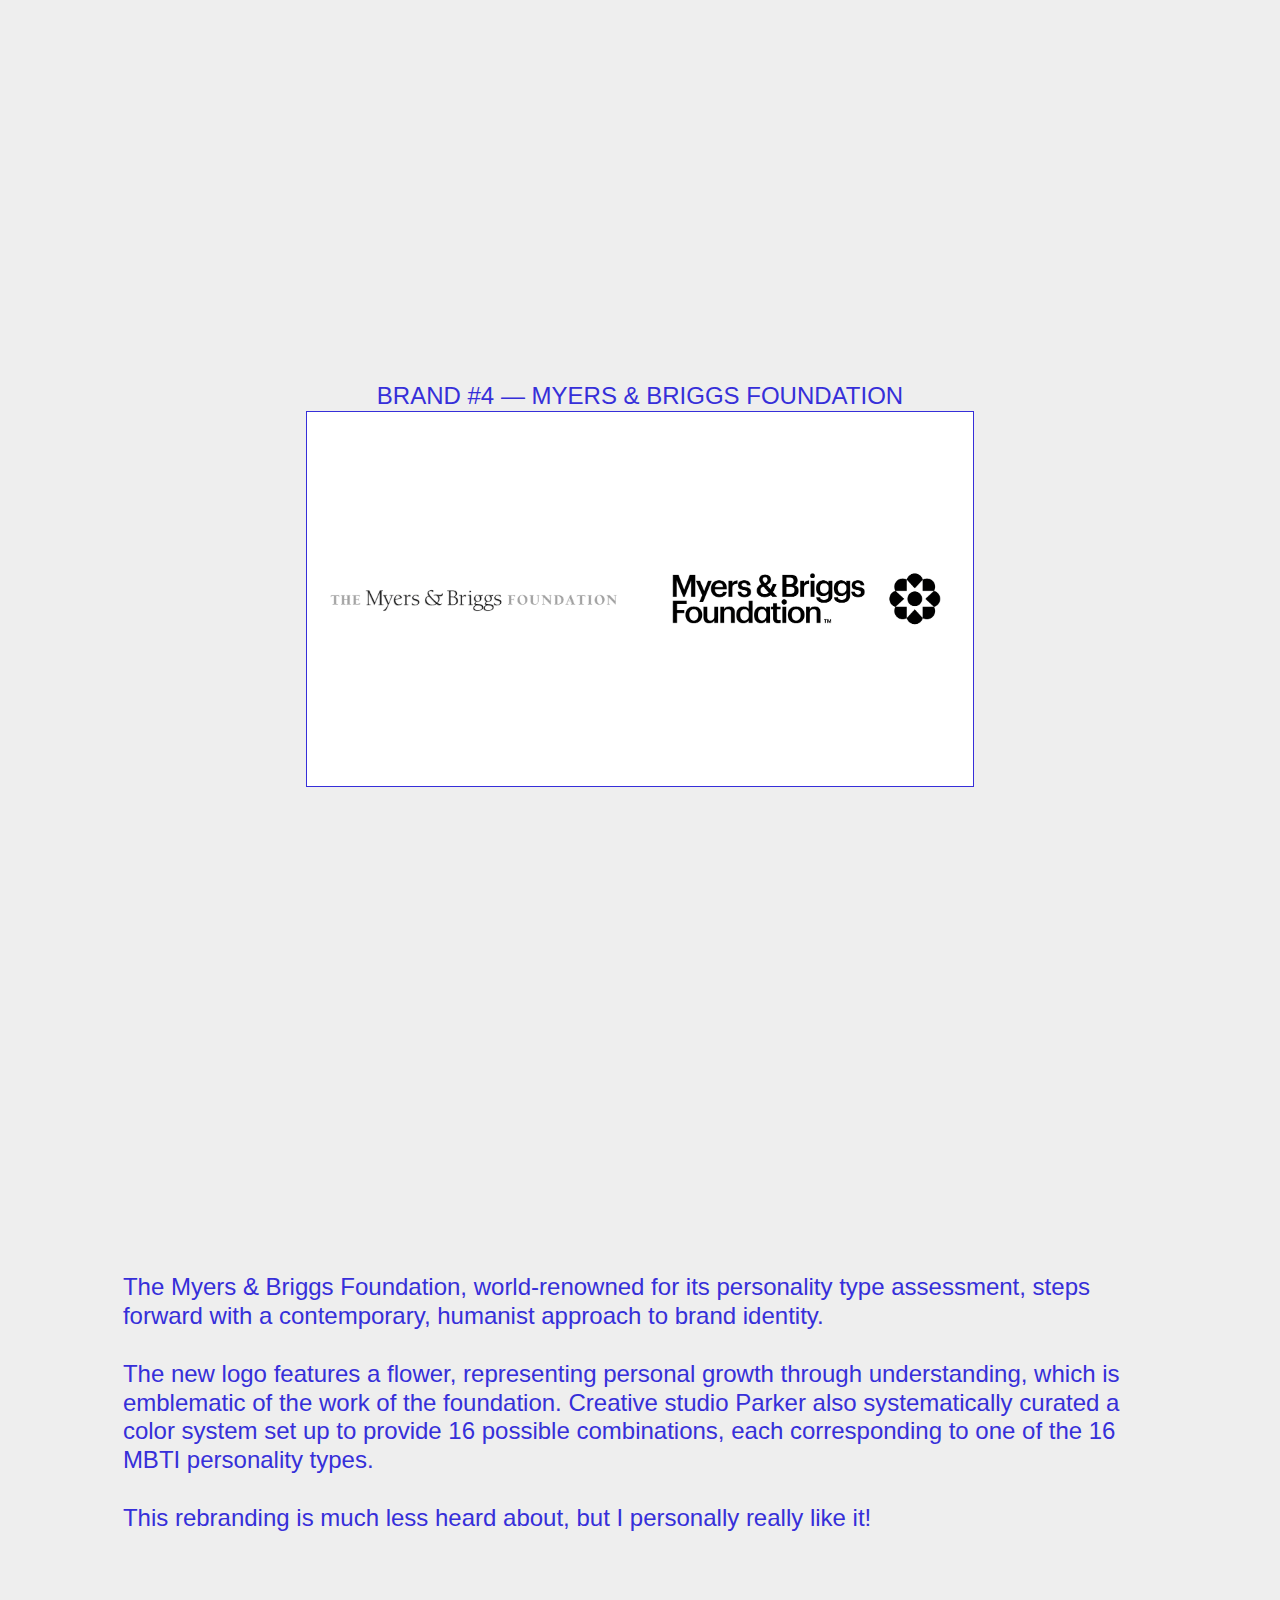
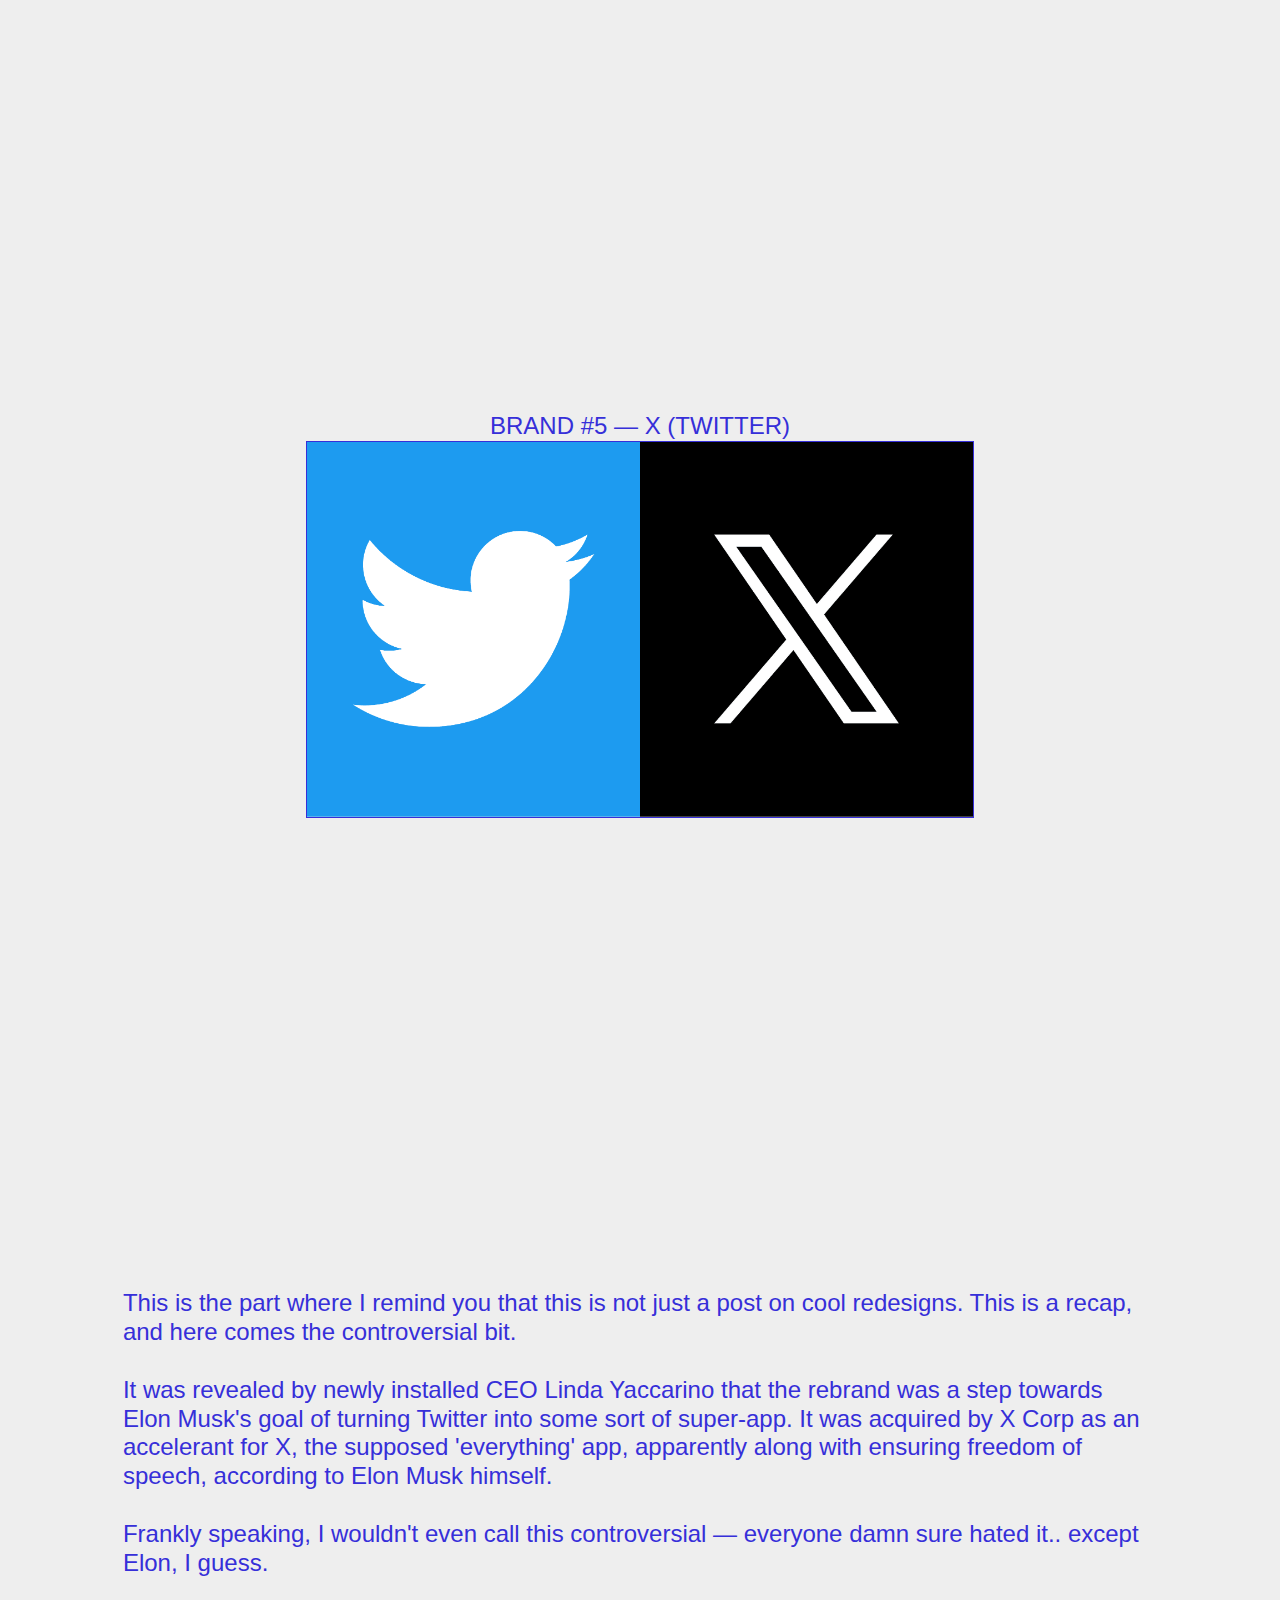
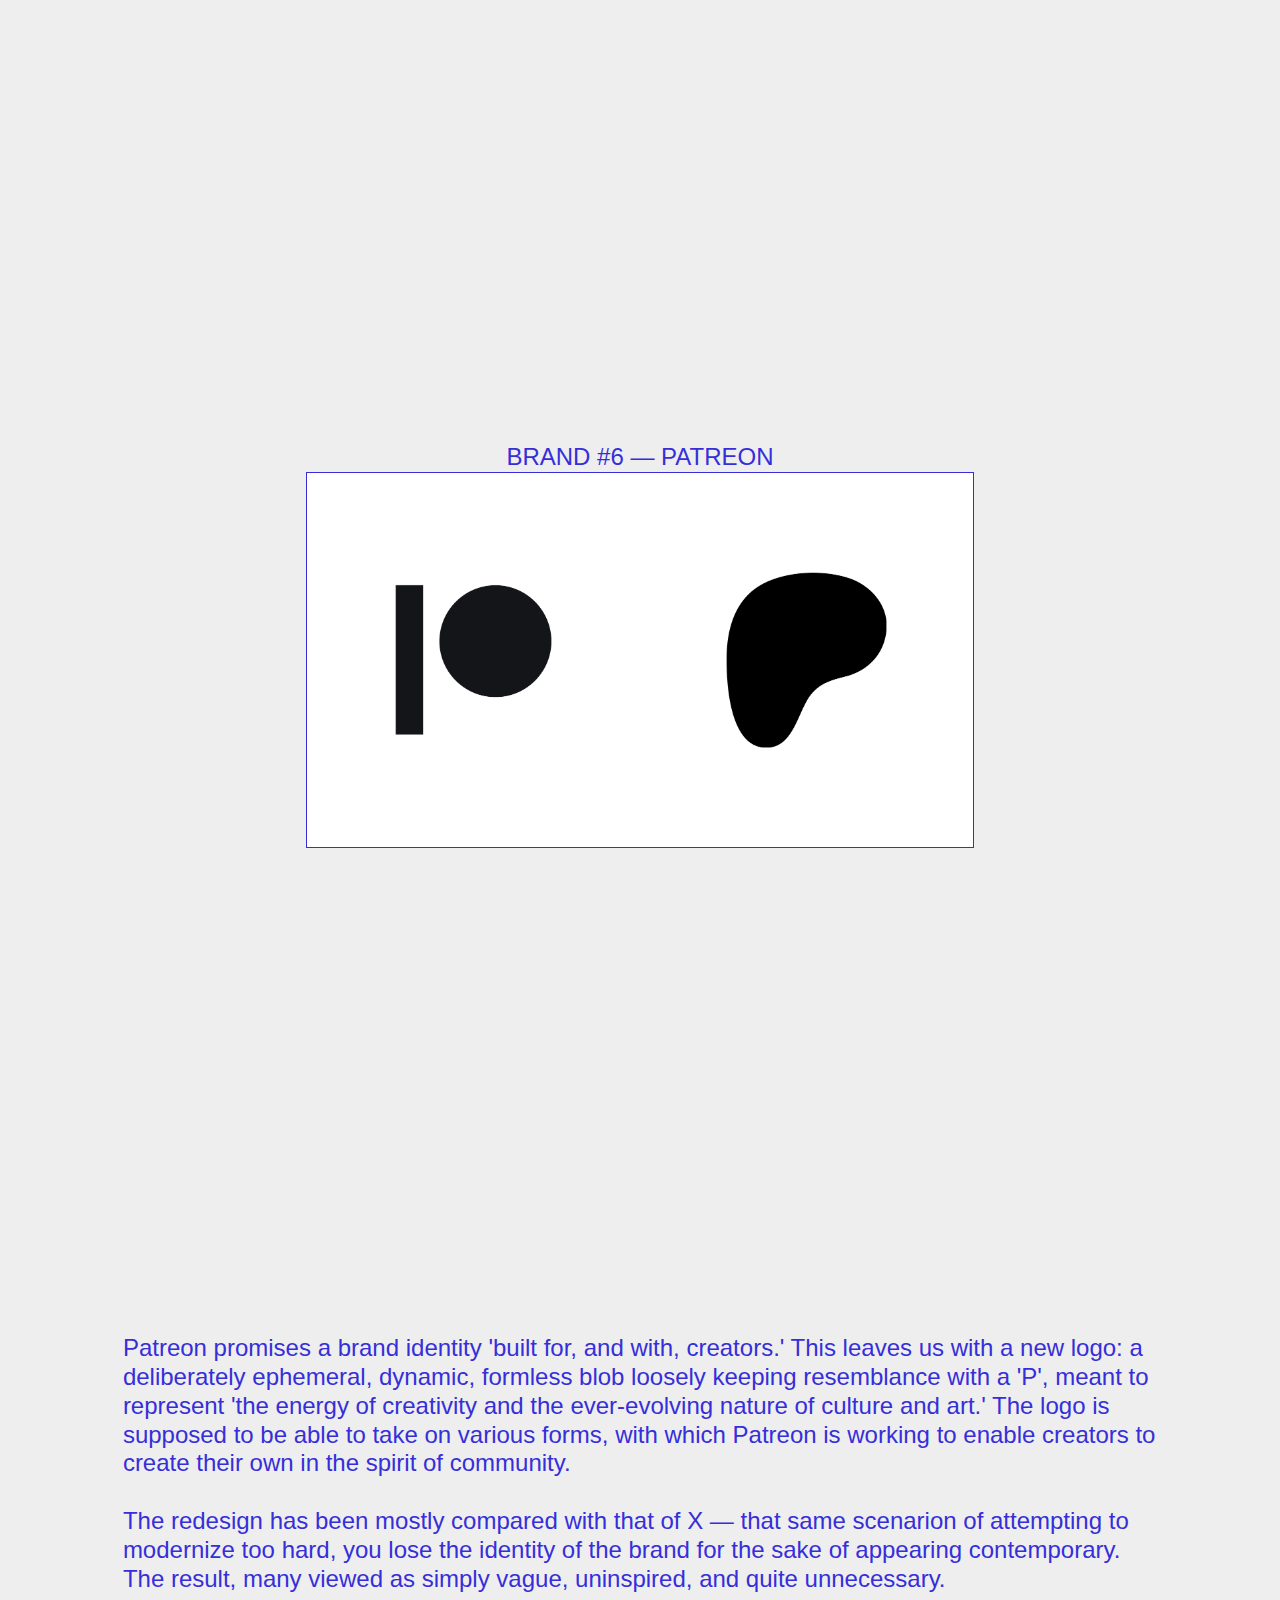
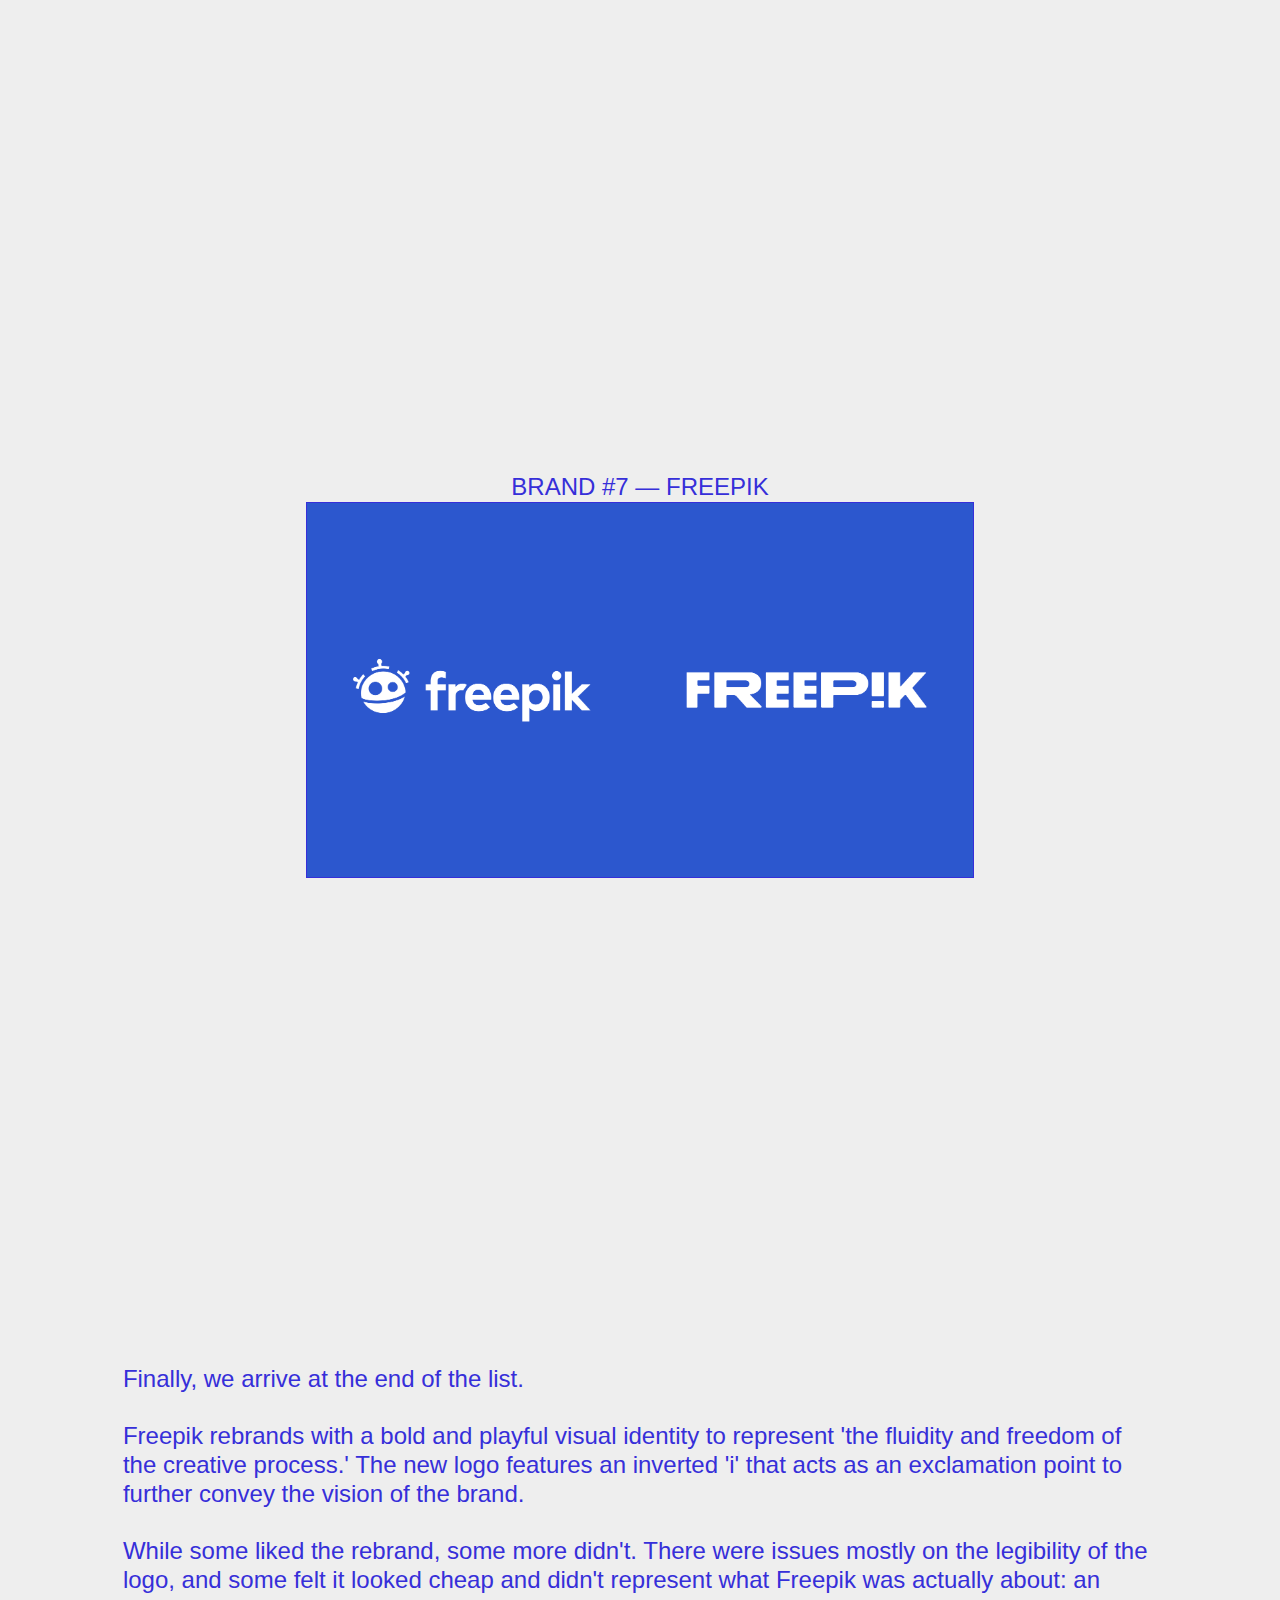
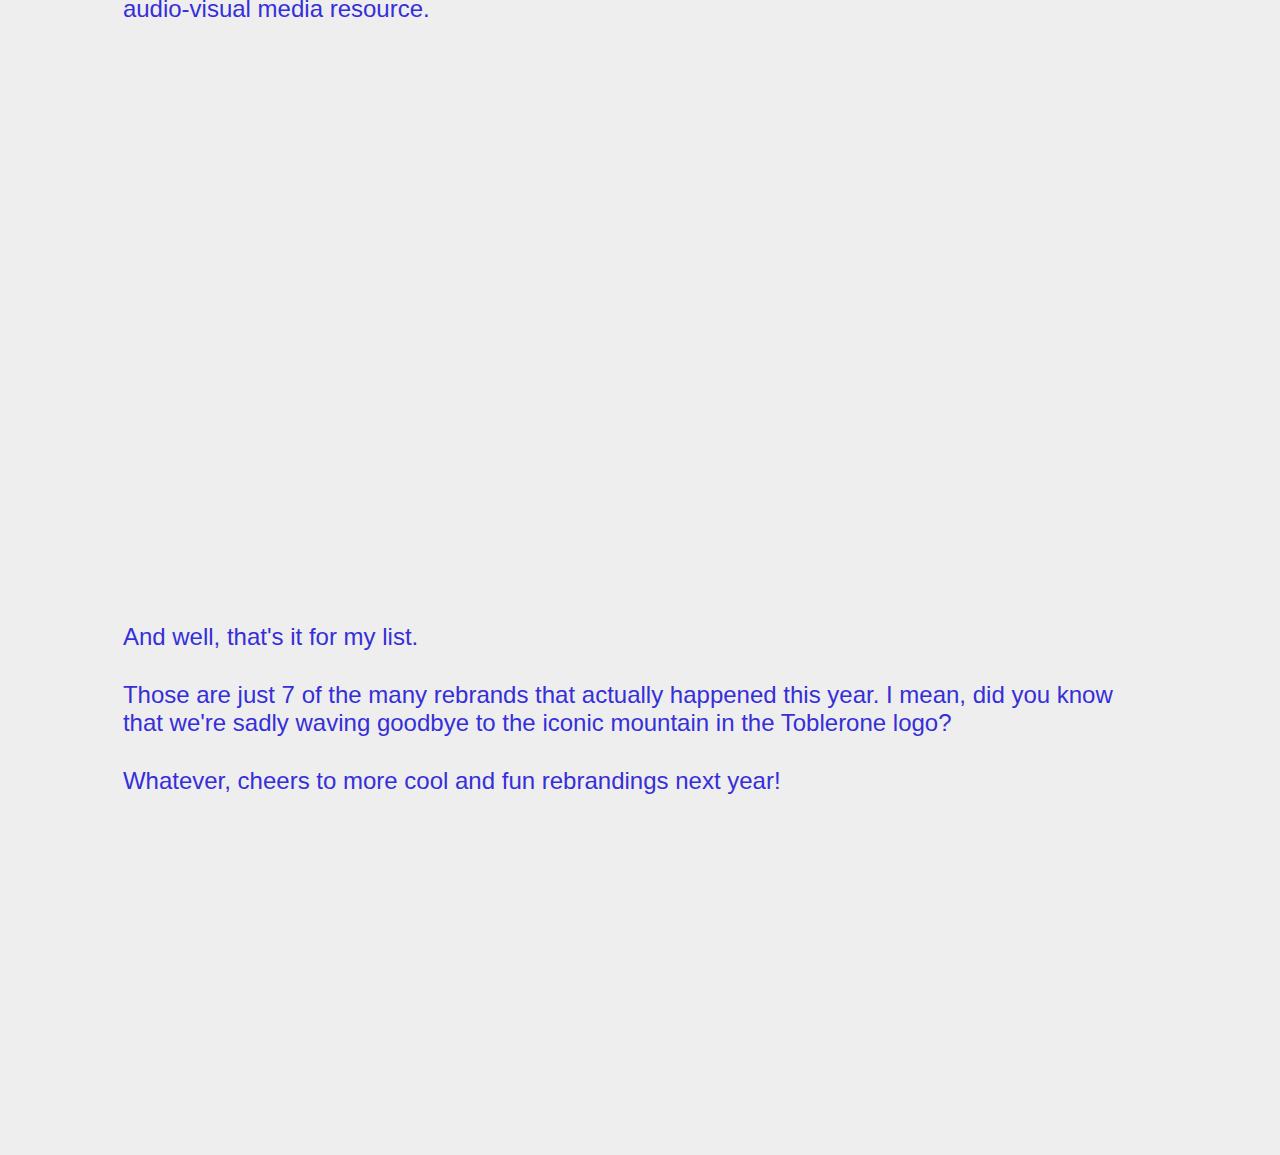
==== commit 88fdba04: "Update index.html" ====
--- a/blog/index.html
+++ b/blog/index.html
@@ -137,7 +137,7 @@
     </div>
     <div class="content">
       <span>
-        And, well, that's it for my list.
+        And well, that's it for my list.
         <br><br>
         Those are just 7 of the many rebrands that actually happened this year. I mean, did you know that we're sadly waving goodbye to the iconic mountain in the Toblerone logo?
         <br><br>
